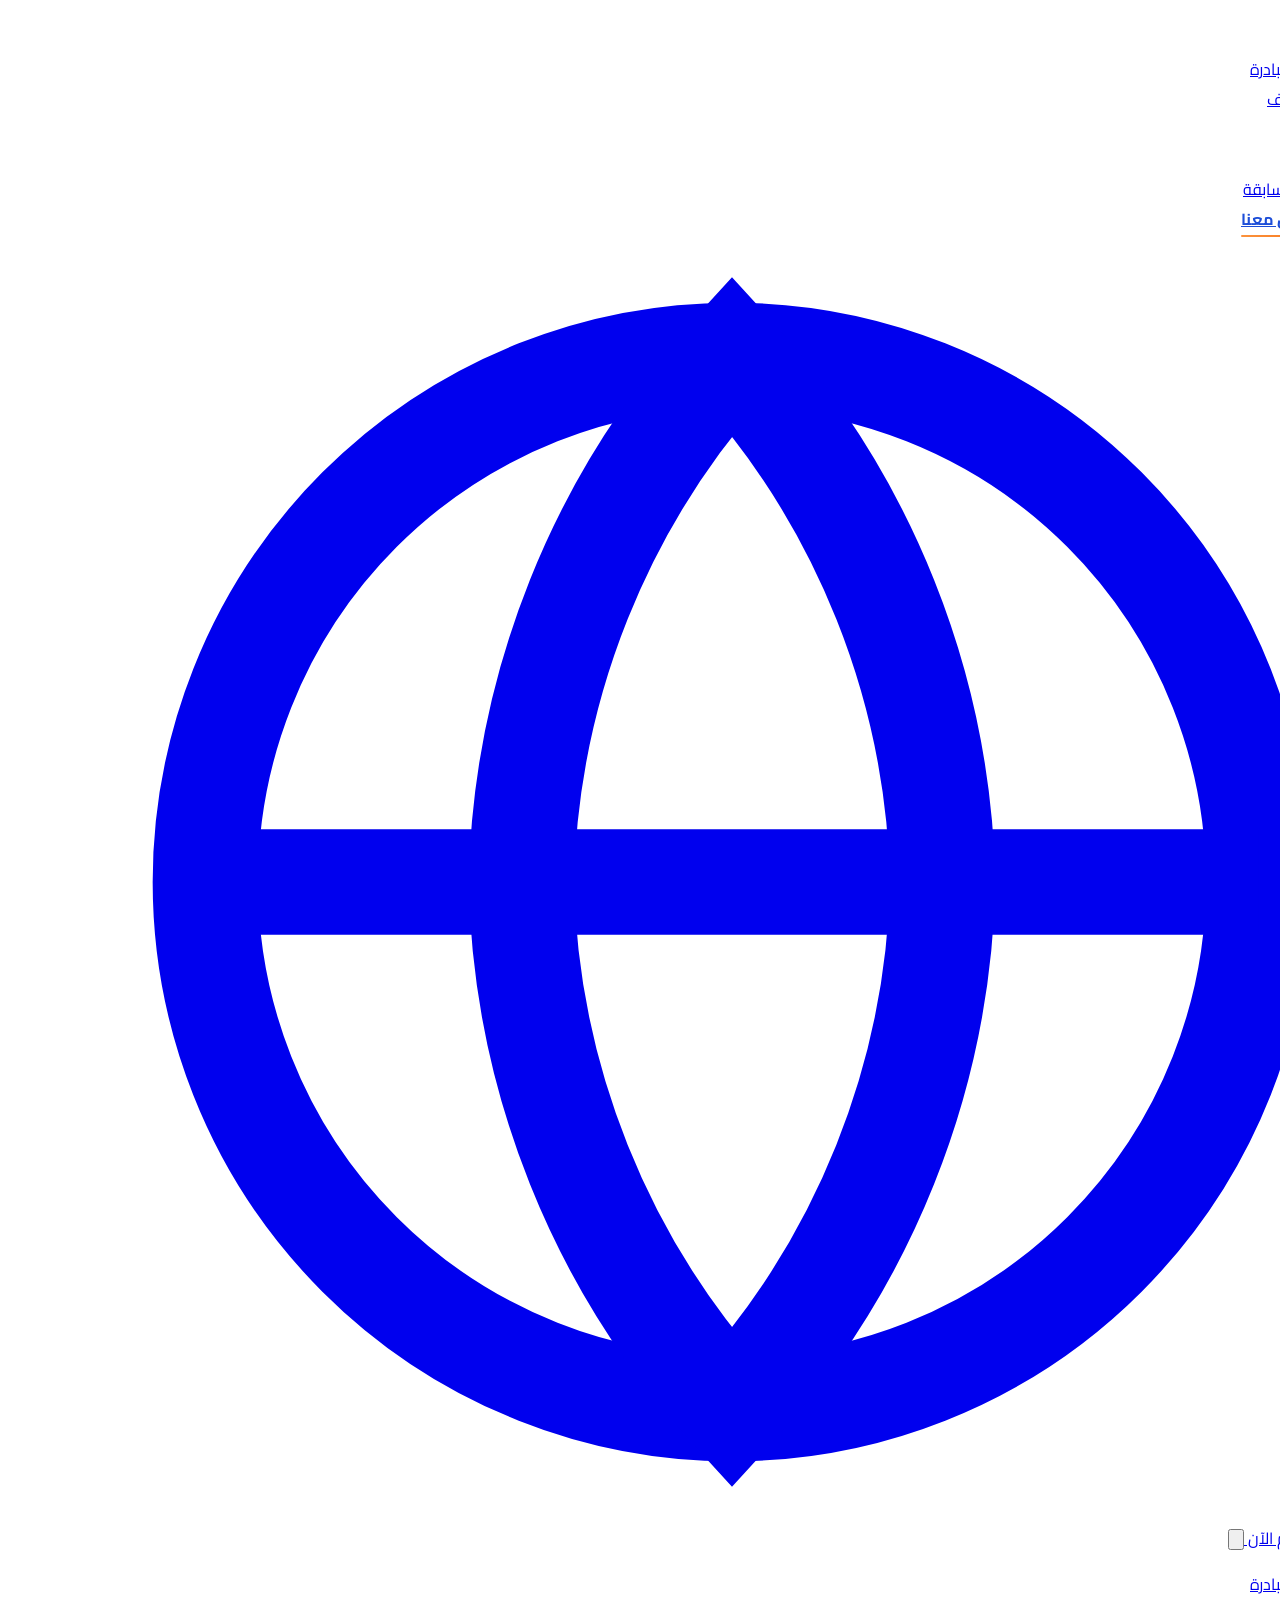
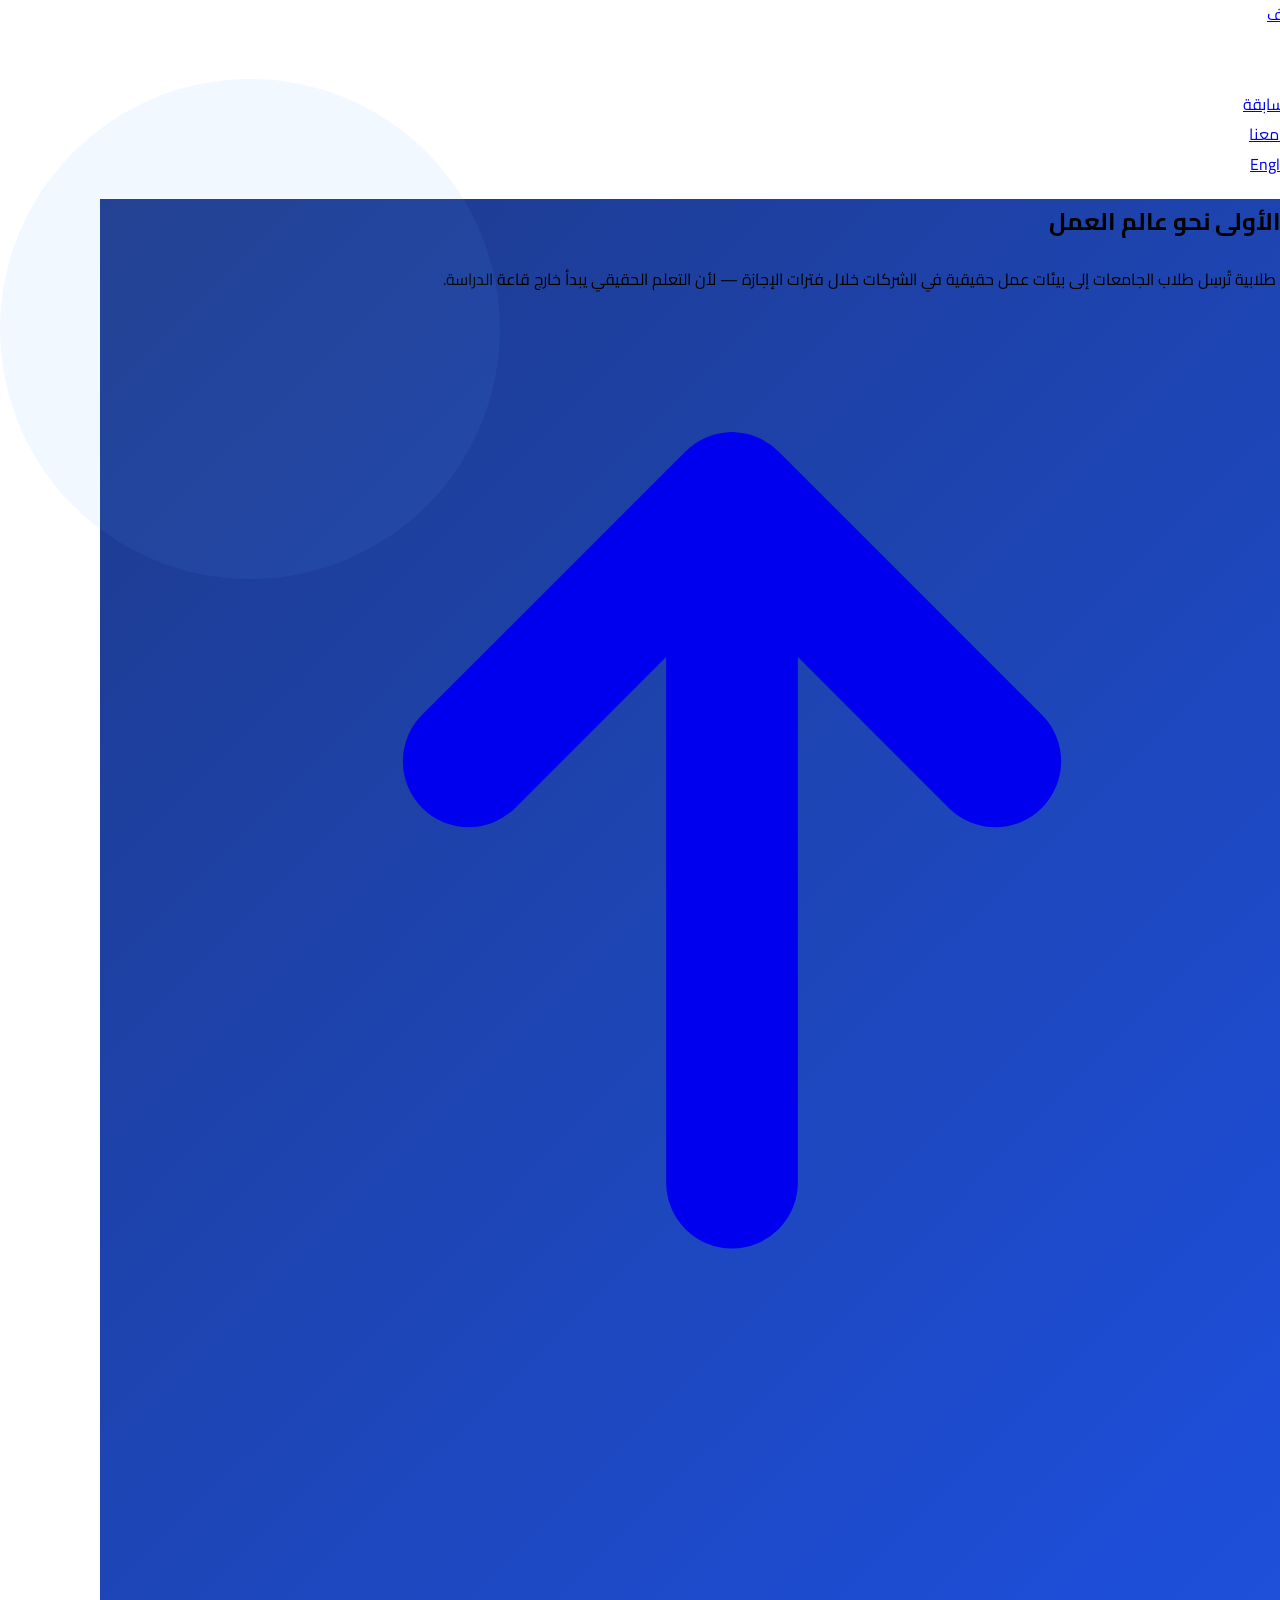
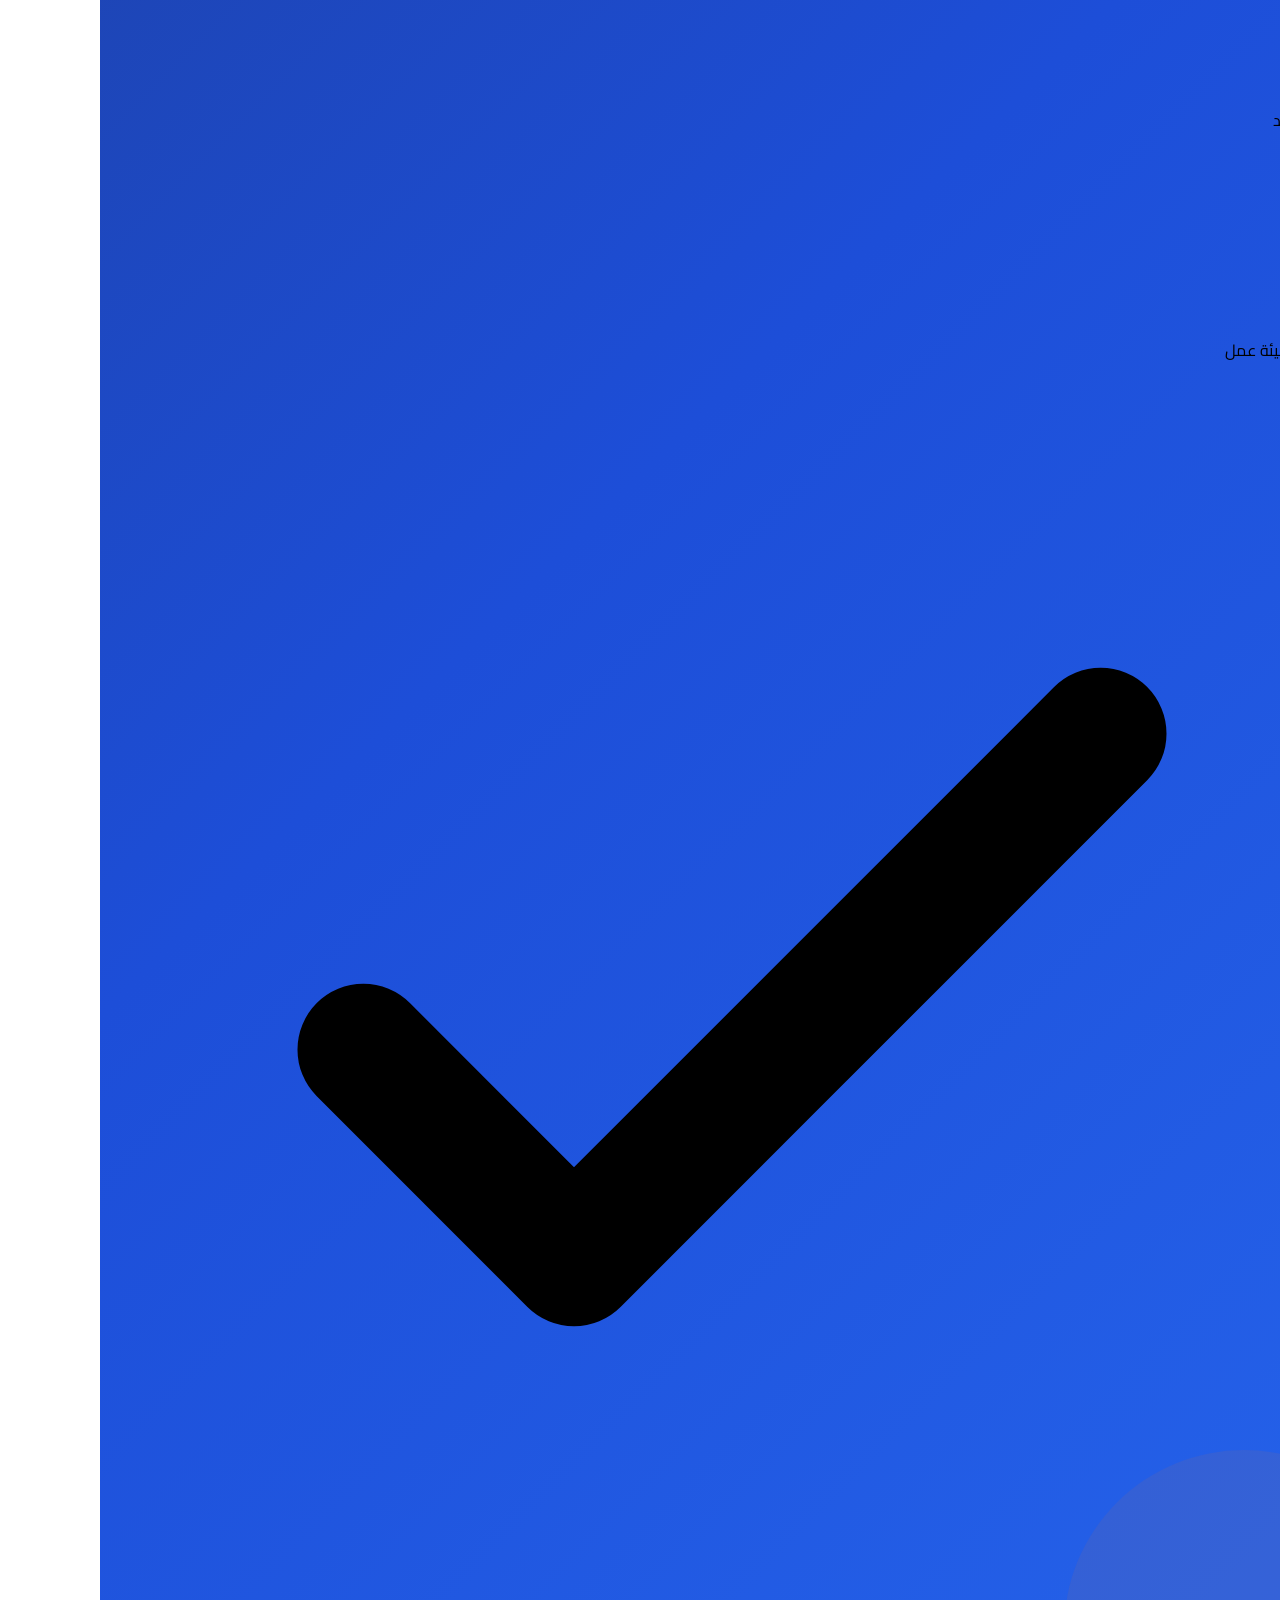
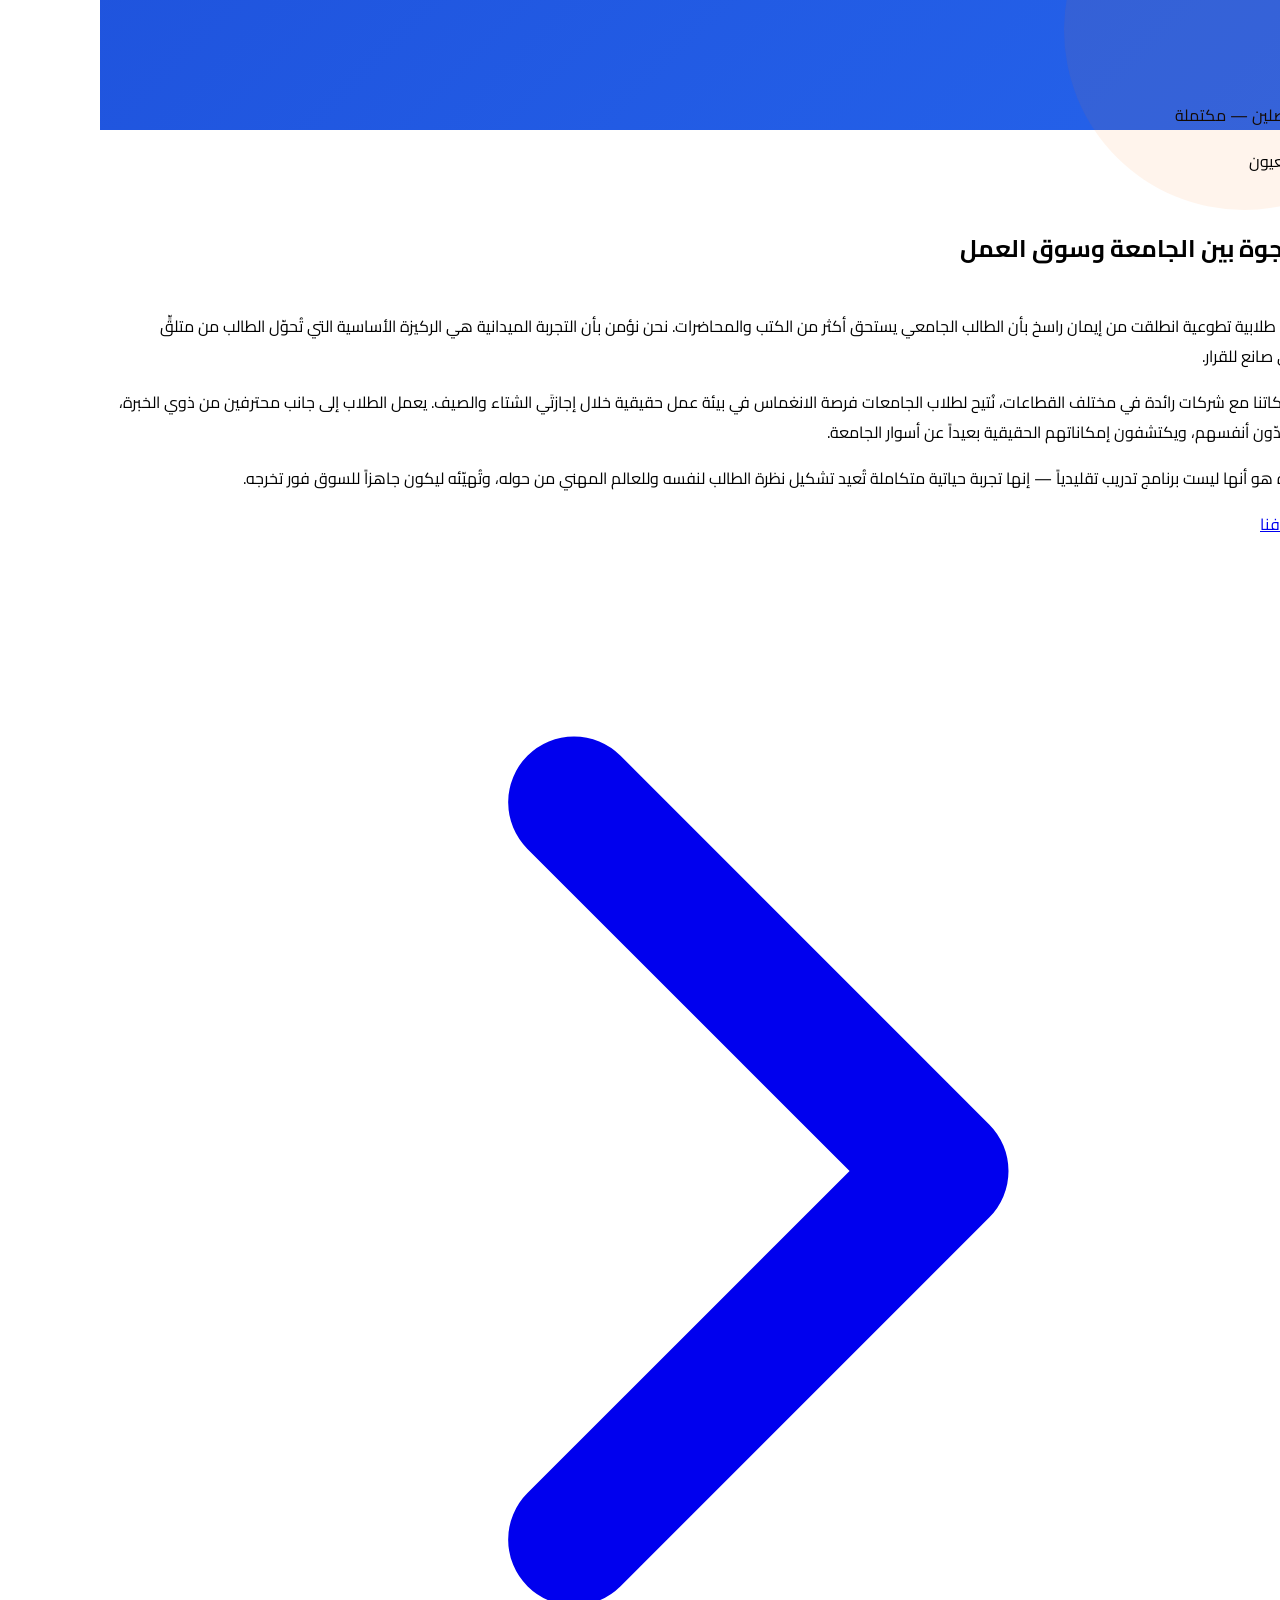
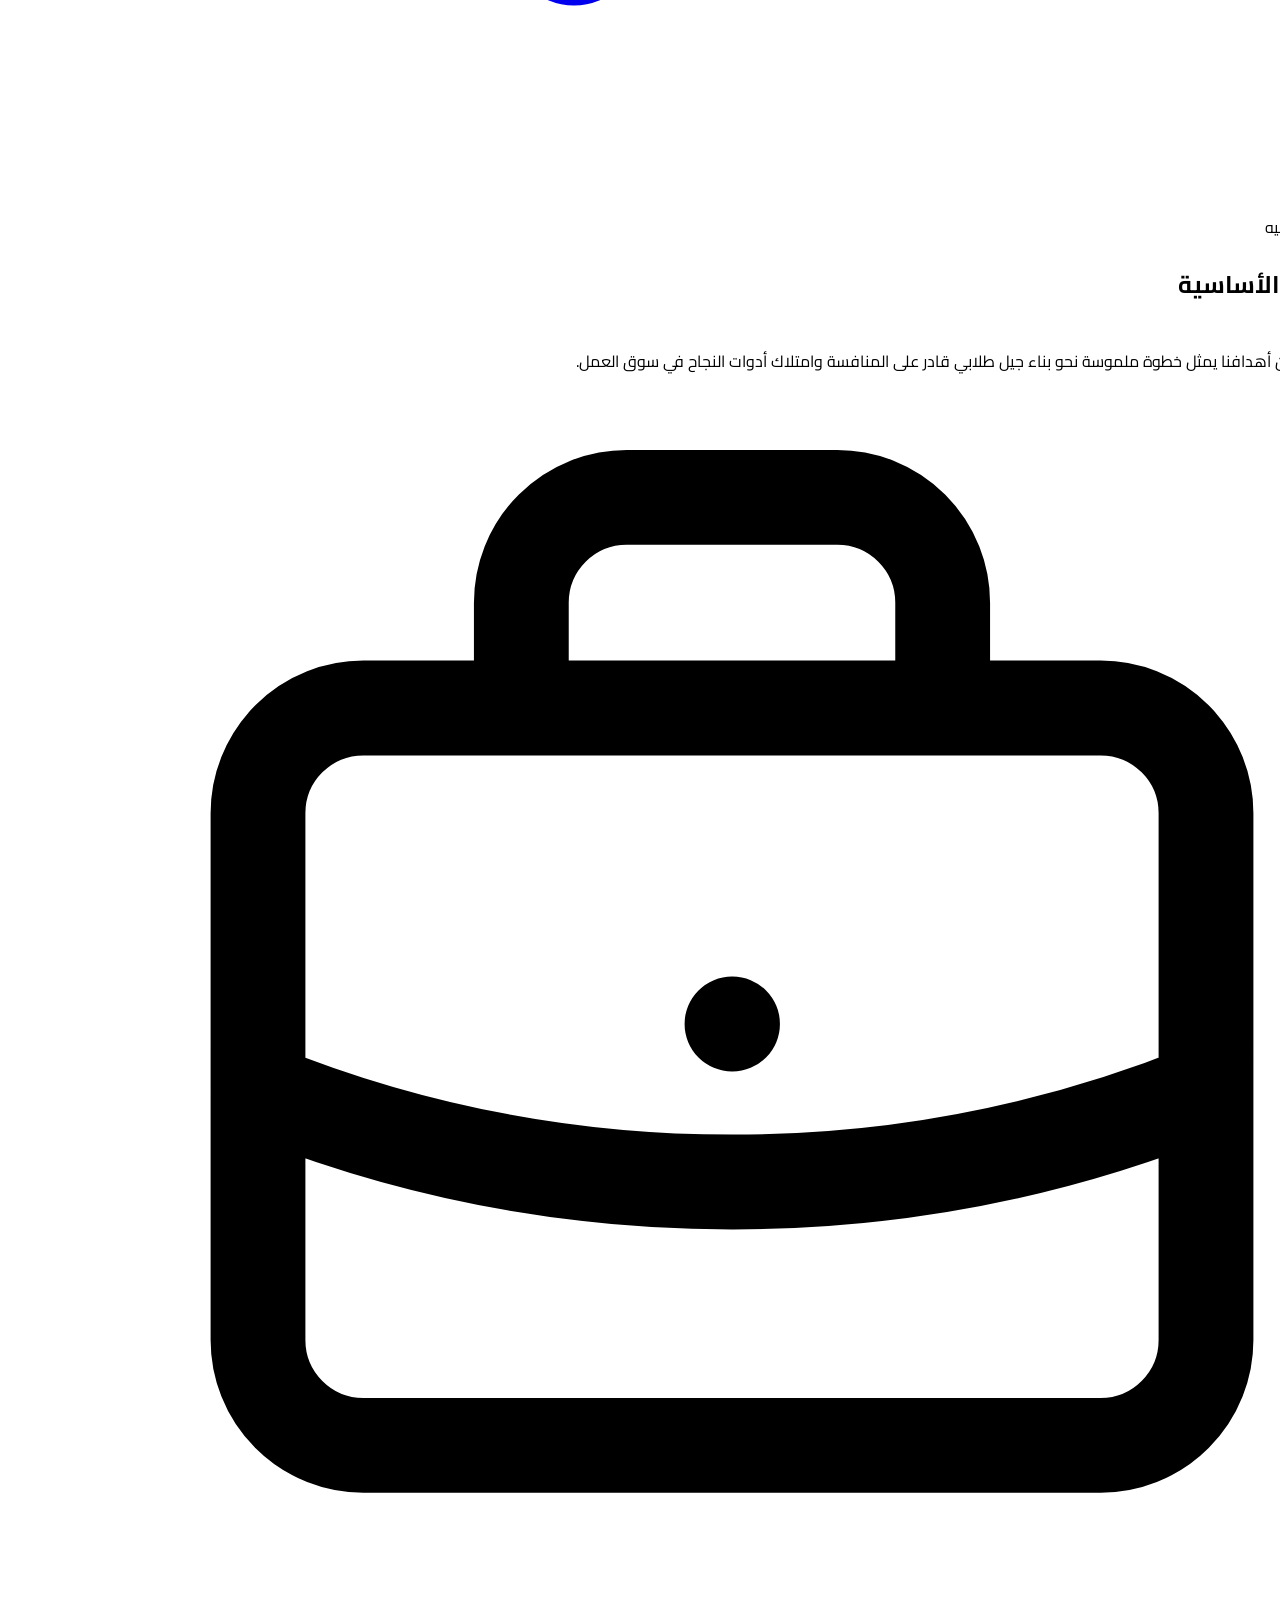
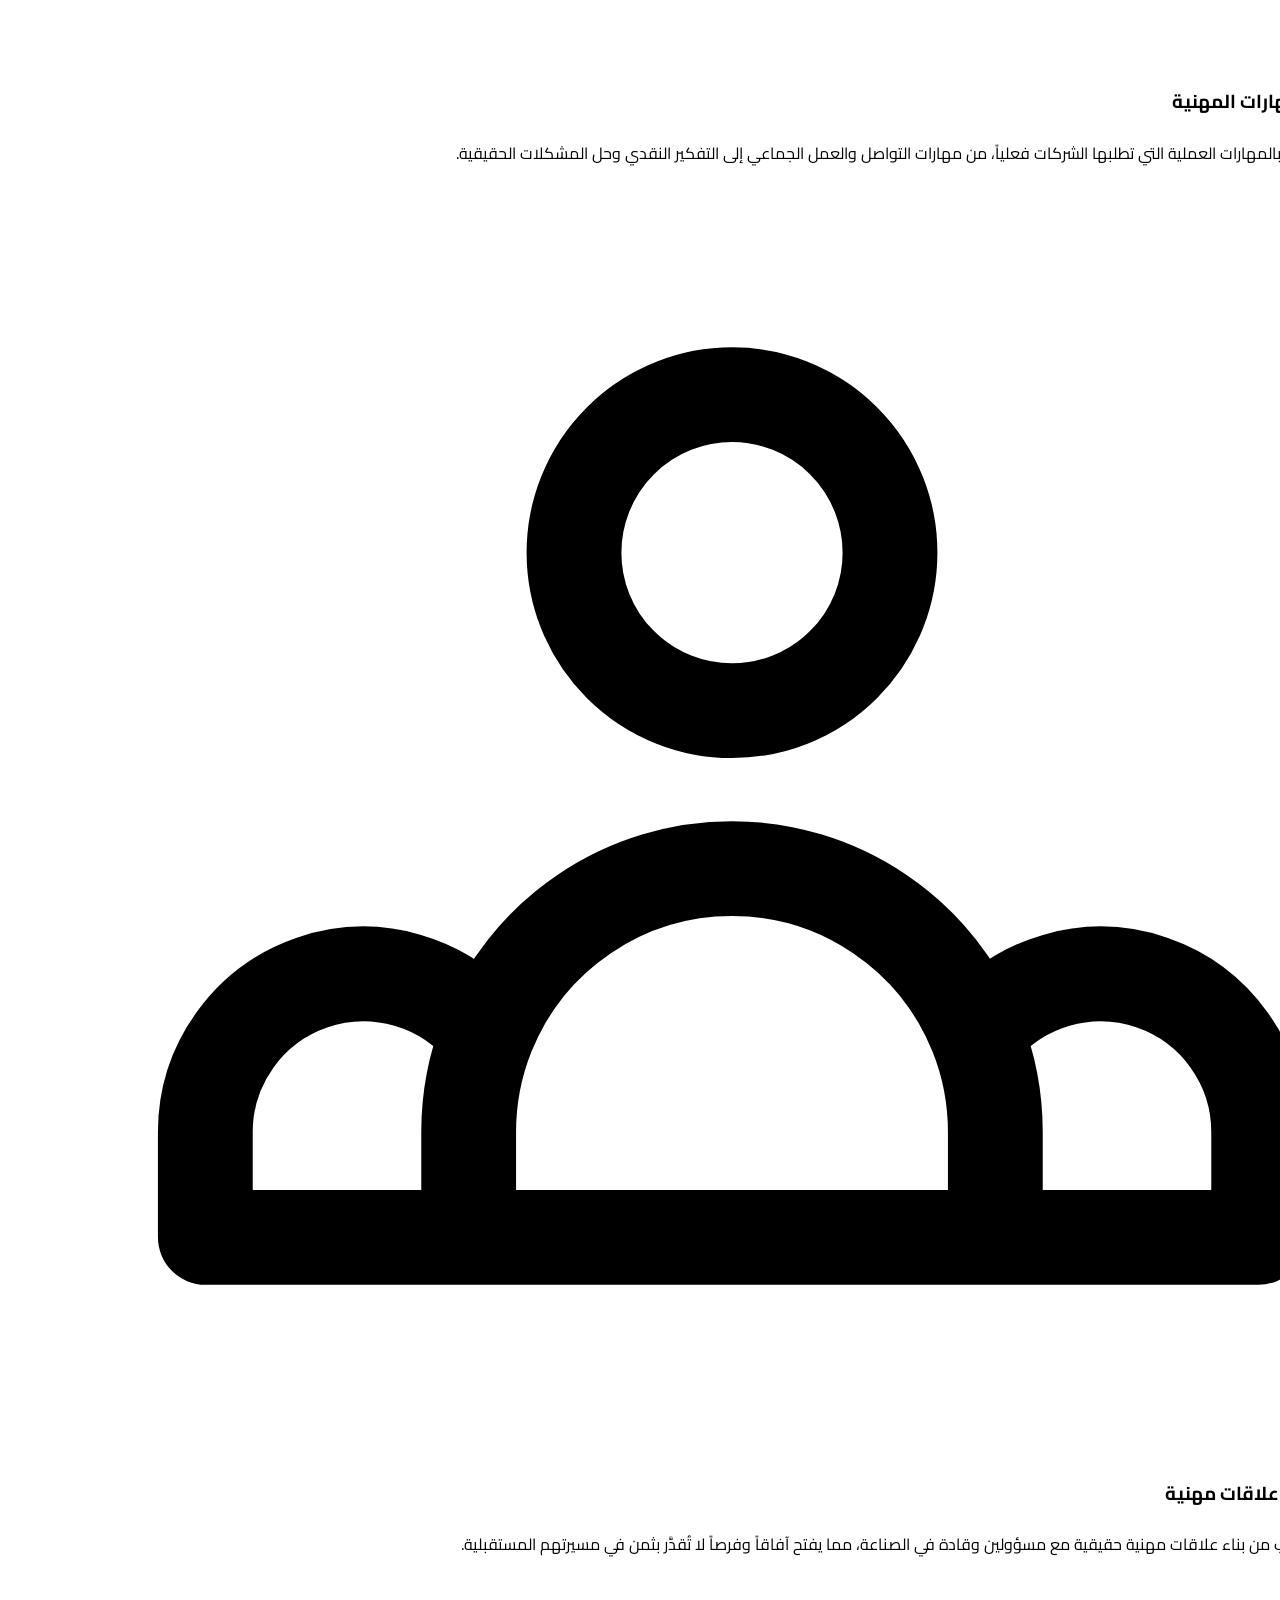
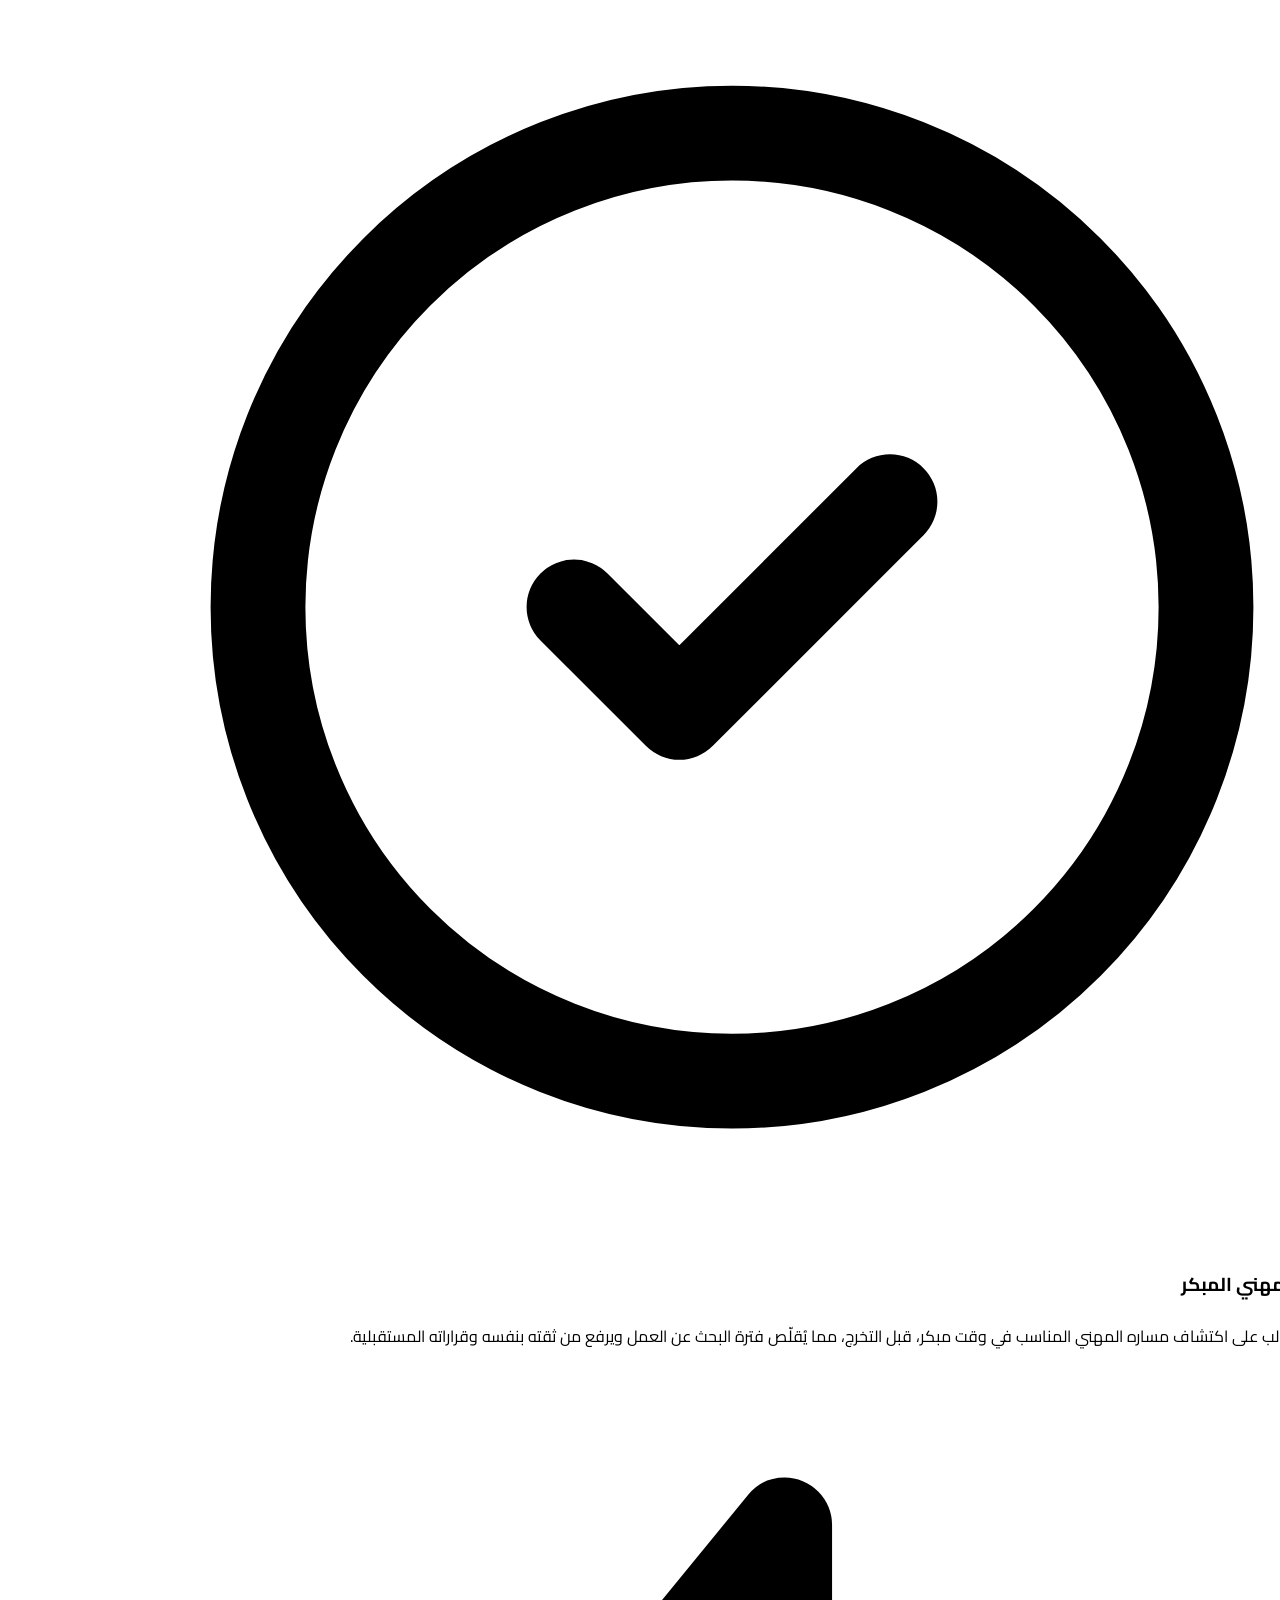
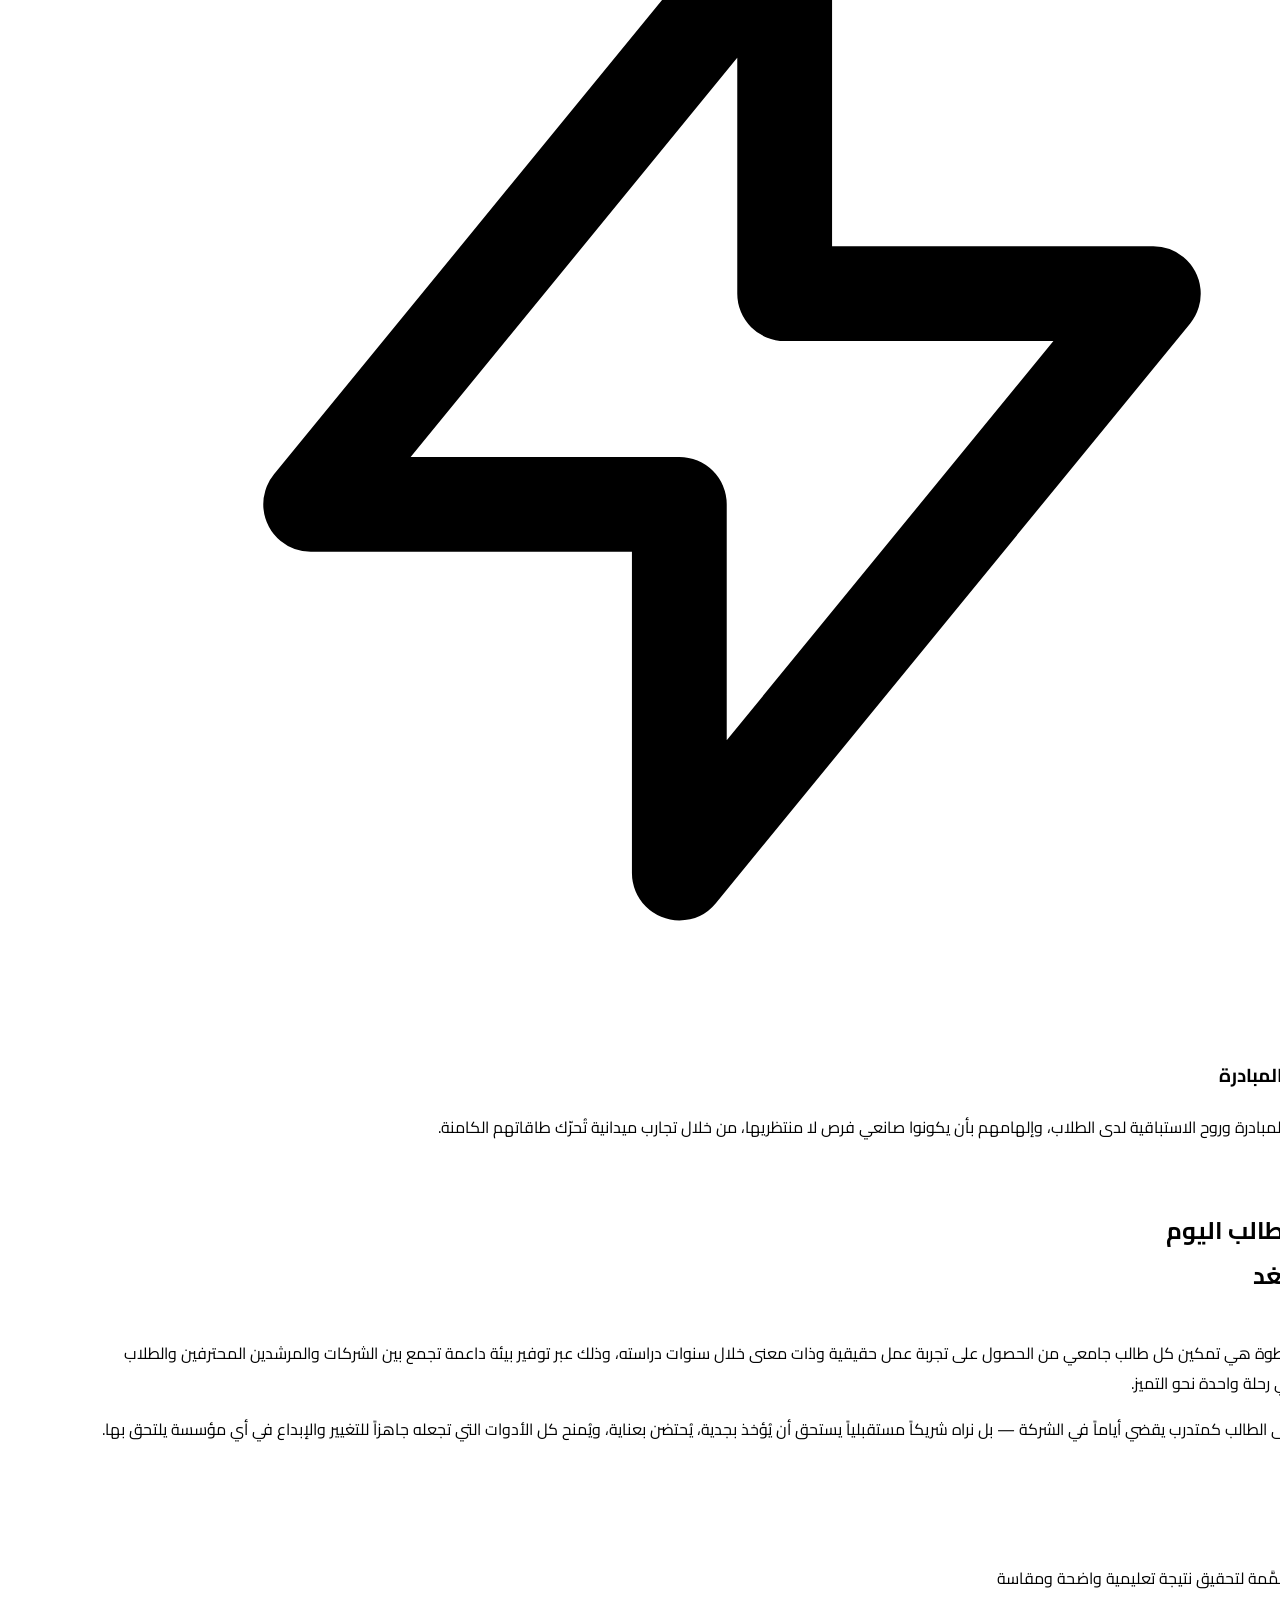
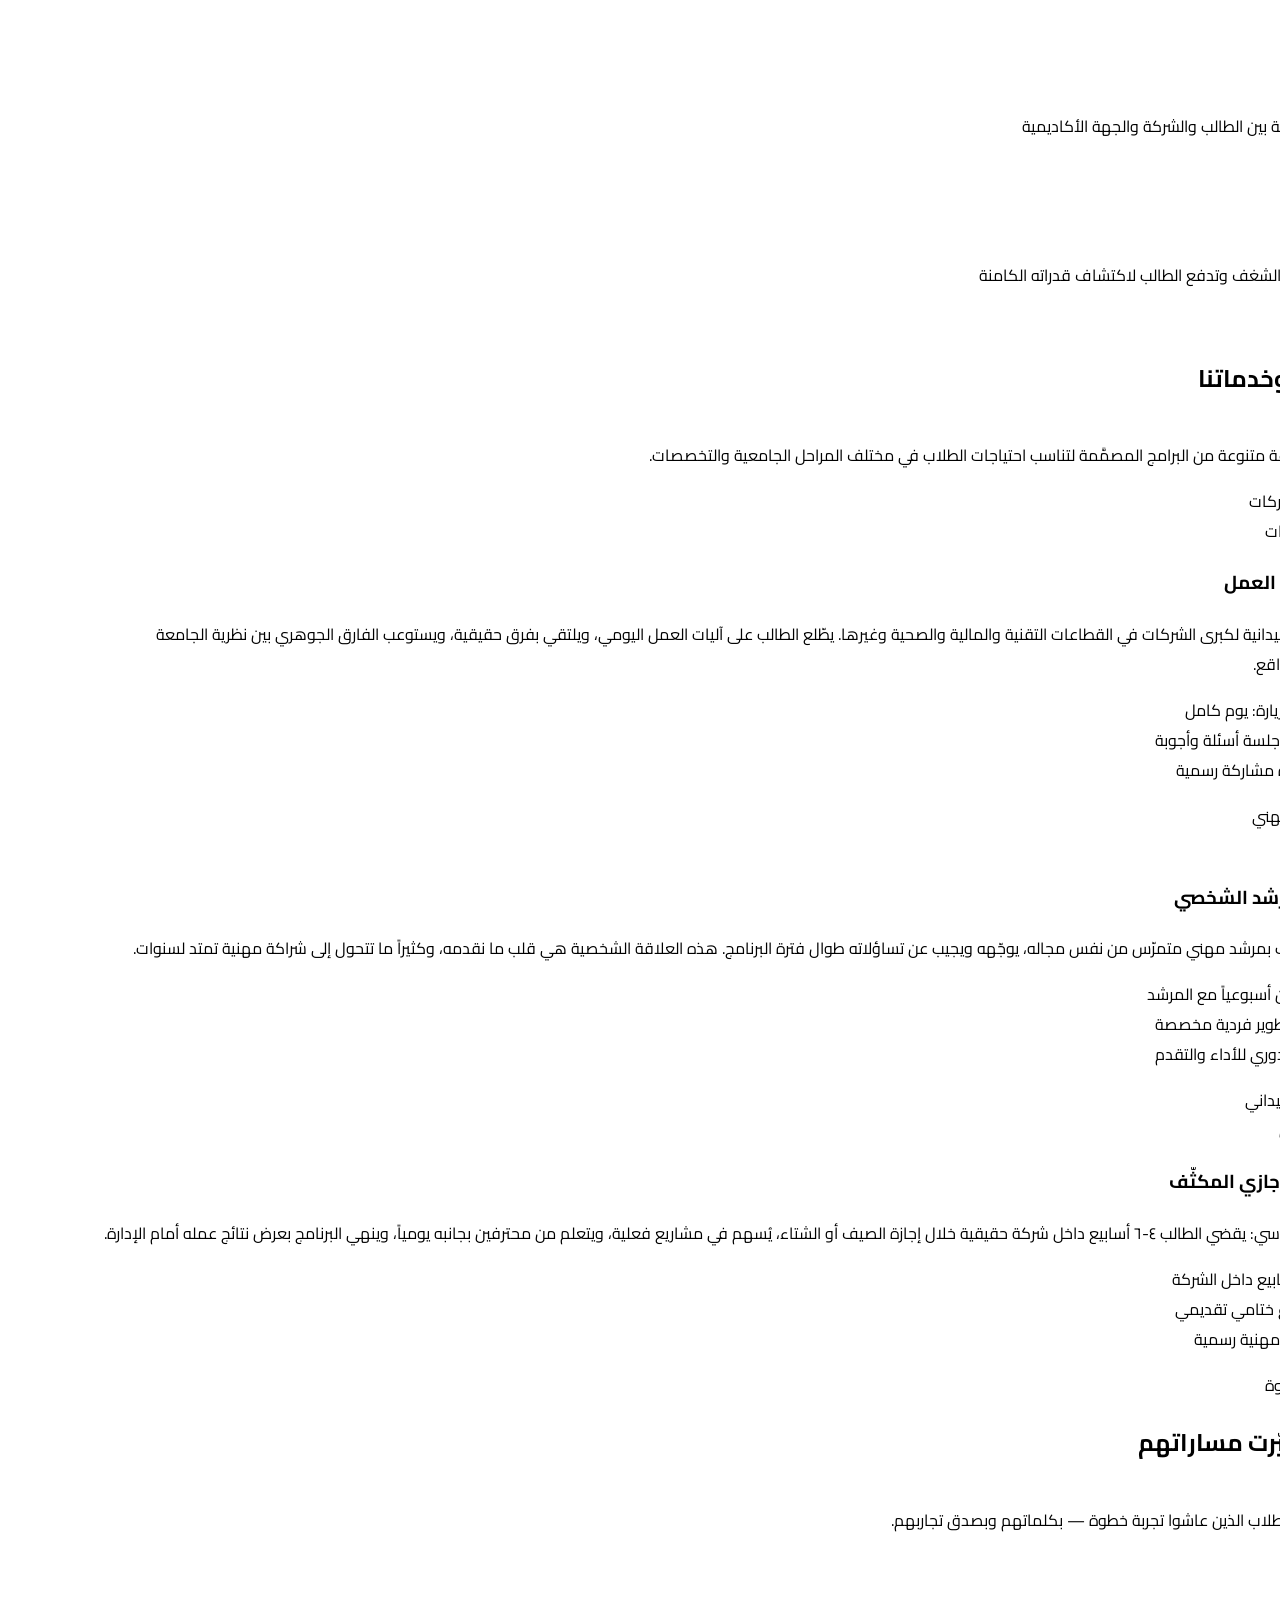
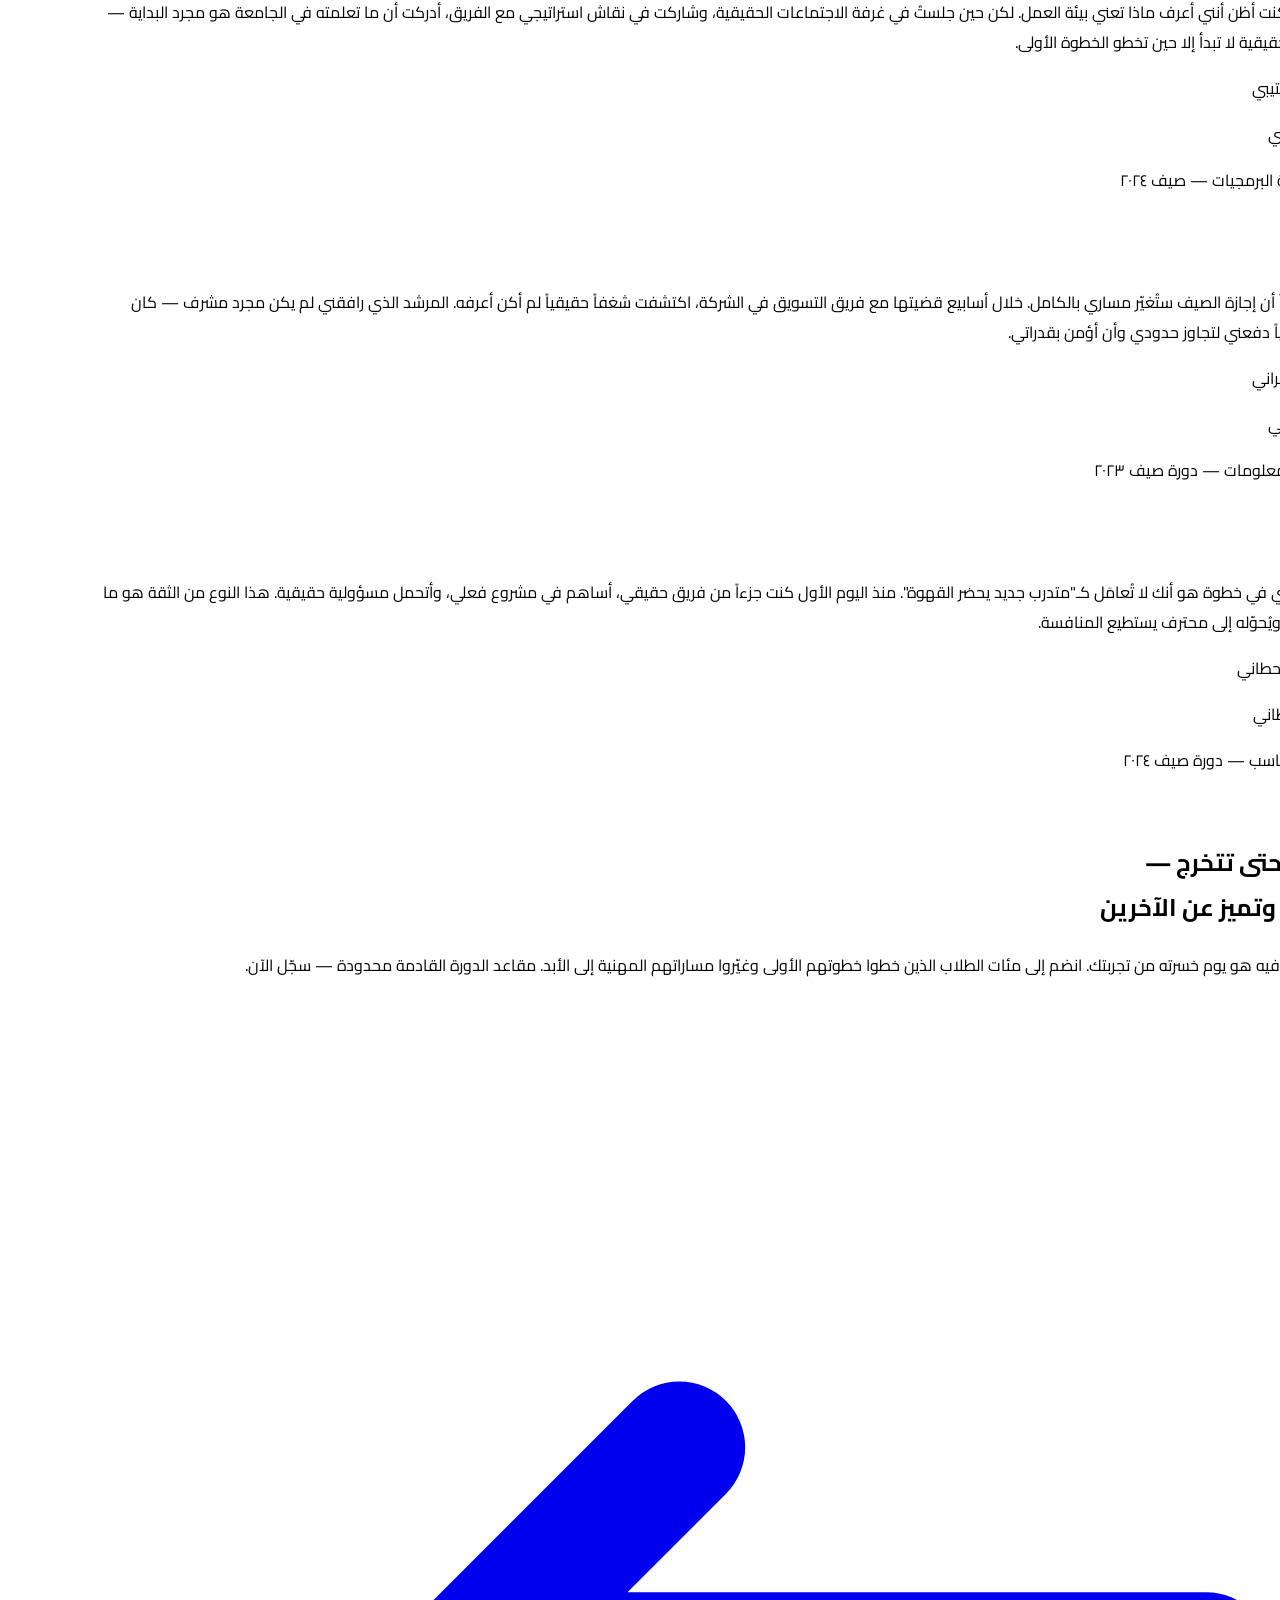
==== index.html @ 3ef03546 "Add files via upload" ====
<!DOCTYPE html>
<html lang="ar" dir="rtl">
<head>
  <meta charset="UTF-8" />
  <meta name="viewport" content="width=device-width, initial-scale=1.0" />
  <title>خطوة – ابدأ مسيرتك المهنية</title>

  <!-- Google Fonts: Cairo -->
  <link rel="preconnect" href="https://fonts.googleapis.com" />
  <link rel="preconnect" href="https://fonts.gstatic.com" crossorigin />
  <link href="https://fonts.googleapis.com/css2?family=Cairo:wght@300;400;500;600;700;800;900&display=swap" rel="stylesheet" />

  <!-- Tailwind CSS CDN -->
  <script src="https://cdn.tailwindcss.com"></script>
  <script>
    tailwind.config = {
      theme: {
        extend: {
          fontFamily: {
            cairo: ['Cairo', 'Segoe UI', 'Tahoma', 'Arial', 'sans-serif'],
          },
          colors: {
            primary: {
              50:  '#eff6ff',
              100: '#dbeafe',
              200: '#bfdbfe',
              300: '#93c5fd',
              400: '#60a5fa',
              500: '#3b82f6',
              600: '#2563eb',
              700: '#1d4ed8',
              800: '#1e40af',
              900: '#1e3a8a',
            },
            accent: {
              400: '#fb923c',
              500: '#f97316',
              600: '#ea580c',
            },
          },
        },
      },
    }
  </script>

  <!-- Custom stylesheet -->
  <link rel="stylesheet" href="style.css" />
</head>
<body class="bg-white text-gray-800 antialiased font-cairo">

  <!-- ============================================================
       STICKY NAVIGATION BAR
  ============================================================ -->
  <header class="sticky top-0 z-50 bg-white/95 backdrop-blur-md shadow-sm border-b border-gray-100">
    <div class="max-w-7xl mx-auto px-4 sm:px-6 lg:px-8">
      <nav class="flex items-center justify-between h-16">

        <!-- Logo -->
        <a href="#" class="flex items-center gap-2 text-primary-800 font-black text-2xl tracking-tight select-none">
          <span class="bg-primary-700 text-white rounded-lg px-2 py-0.5">خ</span>
          <span>طوة</span>
        </a>

        <!-- Desktop Links -->
        <ul class="hidden md:flex items-center gap-7 text-sm font-medium text-gray-600">
          <li><a href="#about"      class="nav-link hover:text-primary-700">عن المبادرة</a></li>
          <li><a href="#goals"      class="nav-link hover:text-primary-700">الأهداف</a></li>
          <li><a href="#mission"    class="nav-link hover:text-primary-700">رسالتنا</a></li>
          <li><a href="#products"   class="nav-link hover:text-primary-700">برامجنا</a></li>
          <li><a href="#experience" class="nav-link hover:text-primary-700">تجارب سابقة</a></li>
          <li><a href="#contact"    class="nav-link hover:text-primary-700">تواصل معنا</a></li>
        </ul>

        <!-- Language Toggle + CTA -->
        <div class="flex items-center gap-3">
          <a href="en.html"
             class="hidden sm:inline-flex items-center gap-1 text-xs font-semibold text-primary-700 border border-primary-200 rounded-full px-3 py-1.5 hover:bg-primary-50 transition-colors">
            <svg xmlns="http://www.w3.org/2000/svg" class="w-3.5 h-3.5" fill="none" viewBox="0 0 24 24" stroke="currentColor" stroke-width="2">
              <circle cx="12" cy="12" r="10"/><path d="M2 12h20M12 2a15.3 15.3 0 0 1 4 10 15.3 15.3 0 0 1-4 10 15.3 15.3 0 0 1-4-10 15.3 15.3 0 0 1 4-10z"/>
            </svg>
            English
          </a>
          <a href="registration.html"
             class="bg-accent-500 hover:bg-accent-600 text-white text-sm font-bold rounded-lg px-4 py-2 transition-colors shadow-sm">
            انضم الآن
          </a>

          <!-- Mobile hamburger -->
          <button id="menuBtn" class="md:hidden p-2 rounded-lg text-gray-500 hover:bg-gray-100">
            <svg class="w-5 h-5" fill="none" stroke="currentColor" stroke-width="2" viewBox="0 0 24 24">
              <path stroke-linecap="round" stroke-linejoin="round" d="M4 6h16M4 12h16M4 18h16"/>
            </svg>
          </button>
        </div>
      </nav>

      <!-- Mobile Menu -->
      <div id="mobileMenu" class="hidden md:hidden pb-4 border-t border-gray-100 mt-1">
        <ul class="flex flex-col gap-1 pt-3 text-sm font-medium text-gray-700">
          <li><a href="#about"      class="block py-2 px-3 rounded-lg hover:bg-gray-50">عن المبادرة</a></li>
          <li><a href="#goals"      class="block py-2 px-3 rounded-lg hover:bg-gray-50">الأهداف</a></li>
          <li><a href="#mission"    class="block py-2 px-3 rounded-lg hover:bg-gray-50">رسالتنا</a></li>
          <li><a href="#products"   class="block py-2 px-3 rounded-lg hover:bg-gray-50">برامجنا</a></li>
          <li><a href="#experience" class="block py-2 px-3 rounded-lg hover:bg-gray-50">تجارب سابقة</a></li>
          <li><a href="#contact"    class="block py-2 px-3 rounded-lg hover:bg-gray-50">تواصل معنا</a></li>
          <li class="pt-2">
            <a href="en.html" class="block py-2 px-3 rounded-lg text-primary-700 font-semibold hover:bg-primary-50">🌐 English</a>
          </li>
        </ul>
      </div>
    </div>
  </header>

  <!-- ============================================================
       HERO SECTION
  ============================================================ -->
  <section class="hero-gradient text-white overflow-hidden">
    <div class="max-w-7xl mx-auto px-4 sm:px-6 lg:px-8 py-20 lg:py-28">
      <div class="grid lg:grid-cols-2 gap-12 items-center">

        <!-- Text -->
        <div class="space-y-6">
          <!--
          <span class="hero-badge inline-block bg-white/15 text-white text-xs font-bold uppercase tracking-widest rounded-full px-4 py-1.5 border border-white/25">
            مبادرة طلابية 🚀
          </span>
          -->
          <h1 class="text-4xl sm:text-5xl lg:text-6xl font-black leading-tight">
            خطوتك الأولى نحو
            <span class="text-accent-400"> عالم العمل</span>
          </h1>
          <p class="text-lg sm:text-xl text-blue-100 leading-relaxed max-w-lg">
            خطوة مبادرة طلابية تُرسِل طلاب الجامعات إلى بيئات عمل حقيقية في الشركات خلال فترات الإجازة — لأن التعلم الحقيقي يبدأ خارج قاعة الدراسة.
          </p>
          <div class="flex flex-wrap gap-4 pt-2">
            <a href="registration.html"
               class="btn-cta inline-flex items-center gap-2 bg-accent-500 hover:bg-accent-600 text-white font-bold text-base rounded-xl px-7 py-3.5 shadow-lg hover:shadow-xl transition-all">
              انضم الآن
              <svg xmlns="http://www.w3.org/2000/svg" class="w-5 h-5 rotate-180" fill="none" viewBox="0 0 24 24" stroke="currentColor" stroke-width="2.5">
                <path stroke-linecap="round" stroke-linejoin="round" d="M17 8l-5-5-5 5M12 3v13"/>
              </svg>
            </a>
            <a href="#about"
               class="inline-flex items-center gap-2 bg-white/10 hover:bg-white/20 text-white font-semibold text-base rounded-xl px-7 py-3.5 border border-white/30 transition-all">
              اعرف أكثر
            </a>
          </div>

          <!-- Stats -->
          <div class="flex flex-wrap gap-8 pt-4 border-t border-white/20">
            <div class="stat-item">
              <p class="text-3xl font-black text-accent-400" data-count="200" data-prefix="+">+٢٠٠</p>
              <p class="text-sm text-blue-200">طالب مستفيد</p>
            </div>
            <div class="stat-item">
              <p class="text-3xl font-black text-accent-400" data-count="30" data-prefix="+">+٣٠</p>
              <p class="text-sm text-blue-200">شركة شريكة</p>
            </div>
            <div class="stat-item">
              <p class="text-3xl font-black text-accent-400" data-count="5">٥</p>
              <p class="text-sm text-blue-200">دورات منجزة</p>
            </div>
          </div>
        </div>

        <!-- Image -->
        <div class="relative">
          <div class="absolute -inset-4 bg-white/10 rounded-3xl blur-2xl"></div>
          <div class="img-zoom rounded-2xl shadow-2xl w-full h-80 lg:h-[460px]">
            <img src="https://media.licdn.com/dms/image/v2/D4D22AQEswR6IShLMSQ/feedshare-shrink_2048_1536/B4DZurxLOFJ4Aw-/0/1768113355597?e=2147483647&v=beta&t=faTy9rvmljNCQkl9MMumNCx6Y4nfmeiTsk_G2kqpKNs"
                 alt="طلاب في بيئة عمل"
                 class="w-full h-full object-cover"
                 loading="eager" />
          </div>
          <div class="absolute -bottom-4 -right-4 bg-white rounded-2xl shadow-xl p-4 flex items-center gap-3">
            <div class="bg-green-100 rounded-full p-2">
              <svg class="w-5 h-5 text-green-600" fill="none" viewBox="0 0 24 24" stroke="currentColor" stroke-width="2.5">
                <path stroke-linecap="round" stroke-linejoin="round" d="M5 13l4 4L19 7"/>
              </svg>
            </div>
            <div>
              <p class="text-xs text-gray-500">أحدث دورة</p>
              <p class="text-sm font-bold text-gray-800">إجازة بين الفصلين — مكتملة</p>
            </div>
          </div>
        </div>
      </div>
    </div>
  </section>

  <!-- ============================================================
       ABOUT SECTION
  ============================================================ -->
  <section id="about" class="py-20 lg:py-28 bg-white">
    <div class="max-w-7xl mx-auto px-4 sm:px-6 lg:px-8">
      <div class="grid lg:grid-cols-2 gap-14 items-center">

        <!-- Image -->
        <div class="order-2 lg:order-1 relative">
          <div class="absolute top-6 right-6 w-full h-full bg-primary-100 rounded-2xl -z-10 translate-x-3 translate-y-3"></div>
          <div class="img-zoom shadow-lg w-full h-72 lg:h-96">
            <img src="https://source.unsplash.com/700x500/?university,students,campus"
                 alt="طلاب جامعيون"
                 class="w-full h-full object-cover" />
          </div>
        </div>

        <!-- Text -->
        <div class="order-1 lg:order-2 space-y-5">
          <span class="text-accent-500 font-bold text-sm uppercase tracking-widest">تعرّف علينا</span>
          <h2 class="text-3xl sm:text-4xl font-black text-gray-900 leading-snug">
            نسد الفجوة بين الجامعة وسوق العمل
          </h2>
          <div class="section-divider mb-1"></div>
          <p class="text-gray-600 leading-relaxed text-base">
            خطوة مبادرة طلابية تطوعية انطلقت من إيمان راسخ بأن الطالب الجامعي يستحق أكثر من الكتب والمحاضرات. نحن نؤمن بأن التجربة الميدانية هي الركيزة الأساسية التي تُحوّل الطالب من متلقٍّ للمعلومة إلى صانع للقرار.
          </p>
          <p class="text-gray-600 leading-relaxed text-base">
            من خلال شراكاتنا مع شركات رائدة في مختلف القطاعات، نُتيح لطلاب الجامعات فرصة الانغماس في بيئة عمل حقيقية خلال إجازتَي الشتاء والصيف. يعمل الطلاب إلى جانب محترفين من ذوي الخبرة، يتعلمون، يتحدّون أنفسهم، ويكتشفون إمكاناتهم الحقيقية بعيداً عن أسوار الجامعة.
          </p>
          <p class="text-gray-600 leading-relaxed text-base">
            ما يميّز خطوة هو أنها ليست برنامج تدريب تقليدياً — إنها تجربة حياتية متكاملة تُعيد تشكيل نظرة الطالب لنفسه وللعالم المهني من حوله، وتُهيّئه ليكون جاهزاً للسوق فور تخرجه.
          </p>
          <a href="#goals" class="inline-flex items-center gap-2 text-primary-700 font-bold hover:text-primary-800 transition-colors">
            اكتشف أهدافنا
            <svg class="w-4 h-4 rotate-180" fill="none" viewBox="0 0 24 24" stroke="currentColor" stroke-width="2.5">
              <path stroke-linecap="round" stroke-linejoin="round" d="M9 5l7 7-7 7"/>
            </svg>
          </a>
        </div>
      </div>
    </div>
  </section>

  <!-- ============================================================
       GOALS SECTION
  ============================================================ -->
  <section id="goals" class="py-20 lg:py-28 bg-gray-50">
    <div class="max-w-7xl mx-auto px-4 sm:px-6 lg:px-8">

      <!-- Header -->
      <div class="section-header text-center max-w-2xl mx-auto mb-14">
        <span class="text-accent-500 font-bold text-sm uppercase tracking-widest">ماذا نسعى إليه</span>
        <h2 class="mt-3 text-3xl sm:text-4xl font-black text-gray-900">أهدافنا الأساسية</h2>
        <div class="section-divider mx-auto mt-4"></div>
        <p class="mt-5 text-gray-500 text-base leading-relaxed">
          كل هدف من أهدافنا يمثل خطوة ملموسة نحو بناء جيل طلابي قادر على المنافسة وامتلاك أدوات النجاح في سوق العمل.
        </p>
      </div>

      <!-- Goals Grid -->
      <div class="grid sm:grid-cols-2 lg:grid-cols-4 gap-6" data-stagger>

        <!-- Goal 1 -->
        <div class="reveal-card card-hover bg-white rounded-2xl p-7 shadow-sm border border-gray-100 text-center space-y-4">
          <div class="w-14 h-14 bg-primary-100 rounded-2xl flex items-center justify-center mx-auto">
            <svg class="w-7 h-7 text-primary-700" fill="none" viewBox="0 0 24 24" stroke="currentColor" stroke-width="1.8">
              <path stroke-linecap="round" stroke-linejoin="round" d="M21 13.255A23.931 23.931 0 0112 15c-3.183 0-6.22-.62-9-1.745M16 6V4a2 2 0 00-2-2h-4a2 2 0 00-2 2v2m4 6h.01M5 20h14a2 2 0 002-2V8a2 2 0 00-2-2H5a2 2 0 00-2 2v10a2 2 0 002 2z"/>
            </svg>
          </div>
          <h3 class="text-lg font-black text-gray-900">تطوير المهارات المهنية</h3>
          <p class="text-gray-500 text-sm leading-relaxed">
            تزويد الطلاب بالمهارات العملية التي تطلبها الشركات فعلياً، من مهارات التواصل والعمل الجماعي إلى التفكير النقدي وحل المشكلات الحقيقية.
          </p>
        </div>

        <!-- Goal 2 -->
        <div class="reveal-card card-hover bg-white rounded-2xl p-7 shadow-sm border border-gray-100 text-center space-y-4">
          <div class="w-14 h-14 bg-accent-400/15 rounded-2xl flex items-center justify-center mx-auto">
            <svg class="w-7 h-7 text-accent-500" fill="none" viewBox="0 0 24 24" stroke="currentColor" stroke-width="1.8">
              <path stroke-linecap="round" stroke-linejoin="round" d="M17 20h5v-2a3 3 0 00-5.356-1.857M17 20H7m10 0v-2c0-.656-.126-1.283-.356-1.857M7 20H2v-2a3 3 0 015.356-1.857M7 20v-2c0-.656.126-1.283.356-1.857m0 0a5.002 5.002 0 019.288 0M15 7a3 3 0 11-6 0 3 3 0 016 0z"/>
            </svg>
          </div>
          <h3 class="text-lg font-black text-gray-900">بناء شبكة علاقات مهنية</h3>
          <p class="text-gray-500 text-sm leading-relaxed">
            تمكين الطلاب من بناء علاقات مهنية حقيقية مع مسؤولين وقادة في الصناعة، مما يفتح آفاقاً وفرصاً لا تُقدَّر بثمن في مسيرتهم المستقبلية.
          </p>
        </div>

        <!-- Goal 3 -->
        <div class="reveal-card card-hover bg-white rounded-2xl p-7 shadow-sm border border-gray-100 text-center space-y-4">
          <div class="w-14 h-14 bg-green-100 rounded-2xl flex items-center justify-center mx-auto">
            <svg class="w-7 h-7 text-green-600" fill="none" viewBox="0 0 24 24" stroke="currentColor" stroke-width="1.8">
              <path stroke-linecap="round" stroke-linejoin="round" d="M9 12l2 2 4-4m6 2a9 9 0 11-18 0 9 9 0 0118 0z"/>
            </svg>
          </div>
          <h3 class="text-lg font-black text-gray-900">التوجيه المهني المبكر</h3>
          <p class="text-gray-500 text-sm leading-relaxed">
            مساعدة الطالب على اكتشاف مساره المهني المناسب في وقت مبكر، قبل التخرج، مما يُقلّص فترة البحث عن العمل ويرفع من ثقته بنفسه وقراراته المستقبلية.
          </p>
        </div>

        <!-- Goal 4 -->
        <div class="reveal-card card-hover bg-white rounded-2xl p-7 shadow-sm border border-gray-100 text-center space-y-4">
          <div class="w-14 h-14 bg-purple-100 rounded-2xl flex items-center justify-center mx-auto">
            <svg class="w-7 h-7 text-purple-600" fill="none" viewBox="0 0 24 24" stroke="currentColor" stroke-width="1.8">
              <path stroke-linecap="round" stroke-linejoin="round" d="M13 10V3L4 14h7v7l9-11h-7z"/>
            </svg>
          </div>
          <h3 class="text-lg font-black text-gray-900">تحفيز روح المبادرة</h3>
          <p class="text-gray-500 text-sm leading-relaxed">
            غرس ثقافة المبادرة وروح الاستباقية لدى الطلاب، وإلهامهم بأن يكونوا صانعي فرص لا منتظريها، من خلال تجارب ميدانية تُحرّك طاقاتهم الكامنة.
          </p>
        </div>
      </div>
    </div>
  </section>

  <!-- ============================================================
       MISSION SECTION
  ============================================================ -->
  <section id="mission" class="py-20 lg:py-28 bg-primary-900 text-white relative overflow-hidden">

    <!-- Background decoration -->
    <div class="absolute inset-0 opacity-5">
      <div class="absolute top-0 right-0 w-96 h-96 bg-white rounded-full -translate-y-1/2 translate-x-1/2"></div>
      <div class="absolute bottom-0 left-0 w-72 h-72 bg-white rounded-full translate-y-1/2 -translate-x-1/2"></div>
    </div>

    <div class="relative max-w-5xl mx-auto px-4 sm:px-6 lg:px-8 text-center space-y-8">
      <span class="inline-block bg-accent-500/20 text-accent-400 text-xs font-bold uppercase tracking-widest rounded-full px-4 py-1.5 border border-accent-500/30">
        رسالتنا
      </span>
      <h2 class="text-3xl sm:text-4xl lg:text-5xl font-black leading-tight">
        نُمكِّن الطالب اليوم
        <br/>
        <span class="text-accent-400">ليقود الغد</span>
      </h2>
      <div class="section-divider mx-auto"></div>
      <p class="text-lg sm:text-xl text-blue-200 leading-relaxed max-w-3xl mx-auto">
        رسالتنا في خطوة هي تمكين كل طالب جامعي من الحصول على تجربة عمل حقيقية وذات معنى خلال سنوات دراسته، وذلك عبر توفير بيئة داعمة تجمع بين الشركات والمرشدين المحترفين والطلاب الطموحين في رحلة واحدة نحو التميز.
      </p>
      <p class="text-base text-blue-300 leading-relaxed max-w-2xl mx-auto">
        نحن لا ننظر إلى الطالب كمتدرب يقضي أياماً في الشركة — بل نراه شريكاً مستقبلياً يستحق أن يُؤخذ بجدية، يُحتضن بعناية، ويُمنح كل الأدوات التي تجعله جاهزاً للتغيير والإبداع في أي مؤسسة يلتحق بها.
      </p>

      <!-- Mission pillars -->
      <div class="grid sm:grid-cols-3 gap-6 pt-6" data-stagger>
        <div class="pillar-card reveal-card bg-white/8 rounded-2xl p-6 border border-white/10 text-center space-y-2">
          <div class="text-3xl mb-2">🎯</div>
          <h4 class="font-bold text-white text-base">هادف</h4>
          <p class="text-blue-300 text-sm">كل تجربة مُصمَّمة لتحقيق نتيجة تعليمية واضحة ومقاسة</p>
        </div>
        <div class="pillar-card reveal-card bg-white/8 rounded-2xl p-6 border border-white/10 text-center space-y-2">
          <div class="text-3xl mb-2">🤝</div>
          <h4 class="font-bold text-white text-base">تشاركي</h4>
          <p class="text-blue-300 text-sm">شراكة حقيقية بين الطالب والشركة والجهة الأكاديمية</p>
        </div>
        <div class="pillar-card reveal-card bg-white/8 rounded-2xl p-6 border border-white/10 text-center space-y-2">
          <div class="text-3xl mb-2">✨</div>
          <h4 class="font-bold text-white text-base">ملهِم</h4>
          <p class="text-blue-300 text-sm">تجارب تُشعل الشغف وتدفع الطالب لاكتشاف قدراته الكامنة</p>
        </div>
      </div>
    </div>
  </section>

  <!-- ============================================================
       PRODUCTS / PROGRAMS SECTION
  ============================================================ -->
  <section id="products" class="py-20 lg:py-28 bg-white">
    <div class="max-w-7xl mx-auto px-4 sm:px-6 lg:px-8">

      <!-- Header -->
      <div class="section-header text-center max-w-2xl mx-auto mb-14">
        <span class="text-accent-500 font-bold text-sm uppercase tracking-widest">ما نقدمه</span>
        <h2 class="mt-3 text-3xl sm:text-4xl font-black text-gray-900">برامجنا وخدماتنا</h2>
        <div class="section-divider mx-auto mt-4"></div>
        <p class="mt-5 text-gray-500 text-base leading-relaxed">
          نقدم مجموعة متنوعة من البرامج المصمَّمة لتناسب احتياجات الطلاب في مختلف المراحل الجامعية والتخصصات.
        </p>
      </div>

      <!-- Programs -->
      <div class="grid md:grid-cols-3 gap-8" data-stagger>

        <!-- Program 1: Company Tours -->
        <div class="reveal-card card-hover bg-gradient-to-br from-primary-50 to-primary-100 rounded-2xl overflow-hidden shadow-sm border border-primary-100">
          <div class="img-zoom h-44">
            <img src="https://source.unsplash.com/600x300/?office,corporate,building"
                 alt="جولات الشركات"
                 class="w-full h-full object-cover" />
          </div>
          <div class="p-7 space-y-3">
            <span class="text-xs font-bold text-primary-600 uppercase tracking-widest bg-primary-100 px-2 py-1 rounded-full">جولات الشركات</span>
            <h3 class="text-xl font-black text-gray-900">زيارات بيئة العمل</h3>
            <p class="text-gray-600 text-sm leading-relaxed">
              نُنظّم زيارات ميدانية لكبرى الشركات في القطاعات التقنية والمالية والصحية وغيرها. يطّلع الطالب على آليات العمل اليومي، ويلتقي بفرق حقيقية، ويستوعب الفارق الجوهري بين نظرية الجامعة وتطبيقات الواقع.
            </p>
            <ul class="space-y-1.5 text-sm text-gray-500">
              <li class="flex items-center gap-2"><span class="w-1.5 h-1.5 bg-primary-500 rounded-full"></span>مدة الزيارة: يوم كامل</li>
              <li class="flex items-center gap-2"><span class="w-1.5 h-1.5 bg-primary-500 rounded-full"></span>يشمل جلسة أسئلة وأجوبة</li>
              <li class="flex items-center gap-2"><span class="w-1.5 h-1.5 bg-primary-500 rounded-full"></span>شهادة مشاركة رسمية</li>
            </ul>
          </div>
        </div>

        <!-- Program 2: Mentorship -->
        <div class="reveal-card card-hover bg-gradient-to-br from-orange-50 to-amber-50 rounded-2xl overflow-hidden shadow-sm border border-orange-100">
          <div class="img-zoom h-44">
            <img src="https://source.unsplash.com/600x300/?mentoring,coaching,professional"
                 alt="الإرشاد المهني"
                 class="w-full h-full object-cover" />
          </div>
          <div class="p-7 space-y-3">
            <span class="text-xs font-bold text-accent-600 uppercase tracking-widest bg-orange-100 px-2 py-1 rounded-full">إرشاد مهني</span>
            <h3 class="text-xl font-black text-gray-900">برنامج المرشد الشخصي</h3>
            <p class="text-gray-600 text-sm leading-relaxed">
              يُربط كل طالب بمرشد مهني متمرّس من نفس مجاله، يوجّهه ويجيب عن تساؤلاته طوال فترة البرنامج. هذه العلاقة الشخصية هي قلب ما نقدمه، وكثيراً ما تتحول إلى شراكة مهنية تمتد لسنوات.
            </p>
            <ul class="space-y-1.5 text-sm text-gray-500">
              <li class="flex items-center gap-2"><span class="w-1.5 h-1.5 bg-accent-500 rounded-full"></span>جلستان أسبوعياً مع المرشد</li>
              <li class="flex items-center gap-2"><span class="w-1.5 h-1.5 bg-accent-500 rounded-full"></span>خطة تطوير فردية مخصصة</li>
              <li class="flex items-center gap-2"><span class="w-1.5 h-1.5 bg-accent-500 rounded-full"></span>تقييم دوري للأداء والتقدم</li>
            </ul>
          </div>
        </div>

        <!-- Program 3: Holiday Training -->
        <div class="reveal-card card-hover bg-gradient-to-br from-green-50 to-teal-50 rounded-2xl overflow-hidden shadow-sm border border-green-100">
          <div class="img-zoom h-44">
            <img src="https://source.unsplash.com/600x300/?training,workshop,teamwork"
                 alt="التدريب الميداني"
                 class="w-full h-full object-cover" />
          </div>
          <div class="p-7 space-y-3">
            <span class="text-xs font-bold text-green-700 uppercase tracking-widest bg-green-100 px-2 py-1 rounded-full">تدريب ميداني</span>
            <h3 class="text-xl font-black text-gray-900">التدريب الإجازي المكثّف</h3>
            <p class="text-gray-600 text-sm leading-relaxed">
              برنامجنا الأساسي: يقضي الطالب ٤-٦ أسابيع داخل شركة حقيقية خلال إجازة الصيف أو الشتاء، يُسهم في مشاريع فعلية، ويتعلم من محترفين بجانبه يومياً، وينهي البرنامج بعرض نتائج عمله أمام الإدارة.
            </p>
            <ul class="space-y-1.5 text-sm text-gray-500">
              <li class="flex items-center gap-2"><span class="w-1.5 h-1.5 bg-green-500 rounded-full"></span>٤-٦ أسابيع داخل الشركة</li>
              <li class="flex items-center gap-2"><span class="w-1.5 h-1.5 bg-green-500 rounded-full"></span>مشروع ختامي تقديمي</li>
              <li class="flex items-center gap-2"><span class="w-1.5 h-1.5 bg-green-500 rounded-full"></span>توصية مهنية رسمية</li>
            </ul>
          </div>
        </div>
      </div>
    </div>
  </section>

  <!-- ============================================================
       EXPERIENCE / TESTIMONIALS SECTION
  ============================================================ -->
  <section id="experience" class="py-20 lg:py-28 bg-gray-50">
    <div class="max-w-7xl mx-auto px-4 sm:px-6 lg:px-8">

      <!-- Header -->
      <div class="section-header text-center max-w-2xl mx-auto mb-14">
        <span class="text-accent-500 font-bold text-sm uppercase tracking-widest">قالوا عن خطوة</span>
        <h2 class="mt-3 text-3xl sm:text-4xl font-black text-gray-900">تجارب غيّرت مساراتهم</h2>
        <div class="section-divider mx-auto mt-4"></div>
        <p class="mt-5 text-gray-500 text-base leading-relaxed">
          استمع من الطلاب الذين عاشوا تجربة خطوة — بكلماتهم وبصدق تجاربهم.
        </p>
      </div>

      <!-- Testimonials Grid -->
      <div class="grid md:grid-cols-3 gap-8" data-stagger>

        <!-- Testimonial 1 -->
        <div class="testimonial-card reveal-card card-hover bg-white rounded-2xl p-7 shadow-sm border border-gray-100 space-y-5">
          <div class="quote-mark text-5xl text-primary-200 font-serif leading-none select-none">“</div>
          <p class="text-gray-700 text-base leading-relaxed -mt-4">
            قبل خطوة، كنت أظن أنني أعرف ماذا تعني بيئة العمل. لكن حين جلستُ في غرفة الاجتماعات الحقيقية، وشاركت في نقاش استراتيجي مع الفريق، أدركت أن ما تعلمته في الجامعة هو مجرد البداية — وأن الرحلة الحقيقية لا تبدأ إلا حين تخطو الخطوة الأولى.
          </p>
          <div class="flex items-center gap-3 pt-2 border-t border-gray-100">
            <img src="https://source.unsplash.com/100x100/?portrait,young,man,student"
                 alt="سلطان العتيبي"
                 class="w-11 h-11 rounded-full object-cover ring-2 ring-primary-100" />
            <div>
              <p class="font-bold text-gray-900 text-sm">سلطان العتيبي</p>
              <p class="text-xs text-gray-400">طالب هندسة البرمجيات — صيف ٢٠٢٤</p>
            </div>
            <div class="mr-auto flex gap-0.5">
              <span class="text-accent-400 text-sm">★★★★★</span>
            </div>
          </div>
        </div>

        <!-- Testimonial 2 -->
        <div class="testimonial-card reveal-card card-hover bg-white rounded-2xl p-7 shadow-sm border border-gray-100 space-y-5">
          <div class="quote-mark text-5xl text-accent-200 font-serif leading-none select-none">“</div>
          <p class="text-gray-700 text-base leading-relaxed -mt-4">
            لم أتخيل يوماً أن إجازة الصيف ستُغيّر مساري بالكامل. خلال أسابيع قضيتها مع فريق التسويق في الشركة، اكتشفت شغفاً حقيقياً لم أكن أعرفه. المرشد الذي رافقني لم يكن مجرد مشرف — كان ملهماً حقيقياً دفعني لتجاوز حدودي وأن أؤمن بقدراتي.
          </p>
          <div class="flex items-center gap-3 pt-2 border-t border-gray-100">
            <img src="https://source.unsplash.com/100x100/?portrait,young,woman,student"
                 alt="سعد الشهراني"
                 class="w-11 h-11 rounded-full object-cover ring-2 ring-accent-100" />
            <div>
              <p class="font-bold text-gray-900 text-sm">سعد الشهراني</p>
              <p class="text-xs text-gray-400">طالب نظم المعلومات — دورة صيف ٢٠٢٣</p>
            </div>
            <div class="mr-auto flex gap-0.5">
              <span class="text-accent-400 text-sm">★★★★★</span>
            </div>
          </div>
        </div>

        <!-- Testimonial 3 -->
        <div class="testimonial-card reveal-card card-hover bg-white rounded-2xl p-7 shadow-sm border border-gray-100 space-y-5">
          <div class="quote-mark text-5xl text-green-200 font-serif leading-none select-none">“</div>
          <p class="text-gray-700 text-base leading-relaxed -mt-4">
            أكثر ما أعجبني في خطوة هو أنك لا تُعامَل كـ"متدرب جديد يحضر القهوة". منذ اليوم الأول كنت جزءاً من فريق حقيقي، أساهم في مشروع فعلي، وأتحمل مسؤولية حقيقية. هذا النوع من الثقة هو ما يبني الإنسان ويُحوّله إلى محترف يستطيع المنافسة.
          </p>
          <div class="flex items-center gap-3 pt-2 border-t border-gray-100">
            <img src="https://source.unsplash.com/100x100/?portrait,man,young,arab"
                 alt="عبدالله القحطاني"
                 class="w-11 h-11 rounded-full object-cover ring-2 ring-green-100" />
            <div>
              <p class="font-bold text-gray-900 text-sm">عبدالله القحطاني</p>
              <p class="text-xs text-gray-400">طالب علوم حاسب — دورة صيف ٢٠٢٤</p>
            </div>
            <div class="mr-auto flex gap-0.5">
              <span class="text-accent-400 text-sm">★★★★★</span>
            </div>
          </div>
        </div>
      </div>
    </div>
  </section>

  <!-- ============================================================
       FOOTER & CONTACT SECTION
  ============================================================ -->
  <footer id="contact" class="bg-gray-900 text-white">

    <!-- CTA Band -->
    <div class="bg-gradient-to-l from-primary-800 to-primary-700 py-16">
      <div class="max-w-4xl mx-auto px-4 sm:px-6 lg:px-8 text-center space-y-6">
        <h2 class="text-3xl sm:text-4xl font-black leading-tight">
          لا تنتظر حتى تتخرج —<br/>
          <span class="text-accent-400">ابدأ الآن وتميز عن الآخرين</span>
        </h2>
        <p class="text-blue-200 text-lg leading-relaxed max-w-2xl mx-auto">
          كل يوم تتأخر فيه هو يوم خسرته من تجربتك. انضم إلى مئات الطلاب الذين خطوا خطوتهم الأولى وغيّروا مساراتهم المهنية إلى الأبد. مقاعد الدورة القادمة محدودة — سجّل الآن.
        </p>
        <a href="registration.html"
           class="btn-cta inline-flex items-center gap-2 bg-accent-500 hover:bg-accent-600 text-white font-bold text-lg rounded-xl px-9 py-4 shadow-xl hover:shadow-2xl transition-all">
          انضم الآن
          <svg xmlns="http://www.w3.org/2000/svg" class="w-5 h-5" fill="none" viewBox="0 0 24 24" stroke="currentColor" stroke-width="2.5">
            <path stroke-linecap="round" stroke-linejoin="round" d="M11 16l-4-4m0 0l4-4m-4 4h14"/>
          </svg>
        </a>
      </div>
    </div>

    <!-- Footer Main -->
    <div class="max-w-7xl mx-auto px-4 sm:px-6 lg:px-8 py-12">
      <div class="grid md:grid-cols-3 gap-10">

        <!-- Brand -->
        <div class="space-y-4">
          <a href="#" class="flex items-center gap-2 text-white font-black text-2xl">
            <span class="bg-primary-700 rounded-lg px-2 py-0.5">خ</span>
            <span>طوة</span>
          </a>
          <p class="text-gray-400 text-sm leading-relaxed">
            مبادرة طلابية تسعى إلى سد الهوة بين التعليم الجامعي وسوق العمل، عبر تجارب ميدانية حقيقية في شركات رائدة.
          </p>
        </div>

        <!-- Quick Links -->
        <div>
          <h4 class="font-bold text-white mb-4 text-sm uppercase tracking-wider">روابط سريعة</h4>
          <ul class="space-y-2 text-sm text-gray-400">
            <li><a href="#about"      class="hover:text-white transition-colors">عن المبادرة</a></li>
            <li><a href="#goals"      class="hover:text-white transition-colors">الأهداف</a></li>
            <li><a href="#mission"    class="hover:text-white transition-colors">رسالتنا</a></li>
            <li><a href="#products"   class="hover:text-white transition-colors">البرامج</a></li>
            <li><a href="#experience" class="hover:text-white transition-colors">تجارب سابقة</a></li>
            <li><a href="registration.html" class="hover:text-accent-400 transition-colors font-medium">التسجيل</a></li>
          </ul>
        </div>

        <!-- Social & Contact -->
        <div>
          <h4 class="font-bold text-white mb-4 text-sm uppercase tracking-wider">تواصل معنا</h4>
          <ul class="space-y-3">

            <!-- X / Twitter -->
            <li>
              <a href="https://x.com/khotwah" target="_blank" rel="noopener"
                 class="flex items-center gap-3 text-gray-400 hover:text-white transition-colors group">
                <span class="w-9 h-9 bg-gray-800 group-hover:bg-primary-700 rounded-lg flex items-center justify-center transition-colors flex-shrink-0">
                  <svg class="w-4 h-4" fill="currentColor" viewBox="0 0 24 24">
                    <path d="M18.244 2.25h3.308l-7.227 8.26 8.502 11.24H16.17l-4.714-6.231-5.401 6.231H2.746l7.73-8.835L1.254 2.25H8.08l4.253 5.622zm-1.161 17.52h1.833L7.084 4.126H5.117z"/>
                  </svg>
                </span>
                <span class="text-sm">@khotwah</span>
              </a>
            </li>

            <!-- LinkedIn -->
            <li>
              <a href="https://linkedin.com/company/khotwah" target="_blank" rel="noopener"
                 class="flex items-center gap-3 text-gray-400 hover:text-white transition-colors group">
                <span class="w-9 h-9 bg-gray-800 group-hover:bg-primary-700 rounded-lg flex items-center justify-center transition-colors flex-shrink-0">
                  <svg class="w-4 h-4" fill="currentColor" viewBox="0 0 24 24">
                    <path d="M20.447 20.452h-3.554v-5.569c0-1.328-.027-3.037-1.852-3.037-1.853 0-2.136 1.445-2.136 2.939v5.667H9.351V9h3.414v1.561h.046c.477-.9 1.637-1.85 3.37-1.85 3.601 0 4.267 2.37 4.267 5.455v6.286zM5.337 7.433a2.062 2.062 0 01-2.063-2.065 2.064 2.064 0 112.063 2.065zm1.782 13.019H3.555V9h3.564v11.452zM22.225 0H1.771C.792 0 0 .774 0 1.729v20.542C0 23.227.792 24 1.771 24h20.451C23.2 24 24 23.227 24 22.271V1.729C24 .774 23.2 0 22.222 0h.003z"/>
                  </svg>
                </span>
                <span class="text-sm">خطوة على LinkedIn</span>
              </a>
            </li>

            <!-- Email -->
            <li>
              <a href="mailto:hello@khotwah.sa"
                 class="flex items-center gap-3 text-gray-400 hover:text-white transition-colors group">
                <span class="w-9 h-9 bg-gray-800 group-hover:bg-primary-700 rounded-lg flex items-center justify-center transition-colors flex-shrink-0">
                  <svg class="w-4 h-4" fill="none" viewBox="0 0 24 24" stroke="currentColor" stroke-width="2">
                    <path stroke-linecap="round" stroke-linejoin="round" d="M3 8l7.89 5.26a2 2 0 002.22 0L21 8M5 19h14a2 2 0 002-2V7a2 2 0 00-2-2H5a2 2 0 00-2 2v10a2 2 0 002 2z"/>
                  </svg>
                </span>
                <span class="text-sm">hello@khotwah.sa</span>
              </a>
            </li>
          </ul>
        </div>
      </div>

      <!-- Bottom bar -->
      <div class="mt-10 pt-6 border-t border-gray-800 flex flex-col sm:flex-row items-center justify-between gap-4 text-xs text-gray-500">
        <p>© ٢٠٢٦ مبادرة خطوة. جميع الحقوق محفوظة.</p>
        <a href="en.html" class="text-gray-400 hover:text-white transition-colors flex items-center gap-1.5">
          <svg xmlns="http://www.w3.org/2000/svg" class="w-3.5 h-3.5" fill="none" viewBox="0 0 24 24" stroke="currentColor" stroke-width="2">
            <circle cx="12" cy="12" r="10"/><path d="M2 12h20M12 2a15.3 15.3 0 0 1 4 10 15.3 15.3 0 0 1-4 10 15.3 15.3 0 0 1-4-10 15.3 15.3 0 0 1 4-10z"/>
          </svg>
          Switch to English
        </a>
      </div>
    </div>
  </footer>

  <!-- Main script -->
  <script src="script.js"></script>

</body>
</html>
---- style.css ----
/* ============================================================
   KHOTWAH — Global Stylesheet
   Imports: Cairo (Google Fonts)
   Scope: Typography, animations, scroll reveal, active-link
============================================================ */

/* ---------- Google Fonts ---------- */
@import url('https://fonts.googleapis.com/css2?family=Cairo:wght@300;400;500;600;700;800;900&display=swap');

/* ---------- Base ---------- */
html {
  scroll-behavior: smooth;
}

body {
  font-family: 'Cairo', 'Segoe UI', Tahoma, Arial, sans-serif;
}

/* ---------- Navbar ---------- */
.nav-link {
  position: relative;
  transition: color 0.2s ease;
}

/* RTL-aware animated underline (expands from right) */
.nav-link::after {
  content: '';
  position: absolute;
  bottom: -3px;
  right: 0;
  width: 0;
  height: 2px;
  background: linear-gradient(90deg, #fb923c, #f97316);
  border-radius: 2px;
  transition: width 0.35s cubic-bezier(0.4, 0, 0.2, 1);
}

.nav-link:hover::after,
.nav-link.active-link::after {
  width: 100%;
}

/* Active link text color */
.nav-link.active-link {
  color: #1d4ed8;
  font-weight: 700;
}

/* ---------- Header scroll shadow ---------- */
header.scrolled {
  box-shadow: 0 4px 24px rgba(30, 58, 138, 0.10);
}

/* ---------- Card hover lift ---------- */
.card-hover {
  transition: transform 0.28s cubic-bezier(0.4, 0, 0.2, 1),
              box-shadow 0.28s cubic-bezier(0.4, 0, 0.2, 1);
}

.card-hover:hover {
  transform: translateY(-6px);
  box-shadow: 0 24px 48px rgba(0, 0, 0, 0.13);
}

/* ---------- Hero gradient ---------- */
.hero-gradient {
  background: linear-gradient(135deg, #1e3a8a 0%, #1d4ed8 55%, #2563eb 100%);
  position: relative;
}

/* subtle animated background orbs */
.hero-gradient::before,
.hero-gradient::after {
  content: '';
  position: absolute;
  border-radius: 50%;
  pointer-events: none;
  opacity: 0.08;
  animation: float 8s ease-in-out infinite;
}

.hero-gradient::before {
  width: 500px;
  height: 500px;
  background: #60a5fa;
  top: -120px;
  left: -100px;
}

.hero-gradient::after {
  width: 360px;
  height: 360px;
  background: #f97316;
  bottom: -80px;
  right: -60px;
  animation-delay: -4s;
}

@keyframes float {
  0%, 100% { transform: translateY(0) scale(1); }
  50%       { transform: translateY(-28px) scale(1.04); }
}

/* ---------- Section divider ---------- */
.section-divider {
  width: 64px;
  height: 4px;
  background: linear-gradient(90deg, #f97316, #fb923c);
  border-radius: 2px;
}

/* ---------- Scroll Reveal ---------- */
.reveal-hidden {
  opacity: 0;
  transform: translateY(36px);
  transition: opacity 0.7s cubic-bezier(0.4, 0, 0.2, 1),
              transform 0.7s cubic-bezier(0.4, 0, 0.2, 1);
}

/* stagger children: each direct child gets a slightly later delay */
.reveal-hidden.reveal-visible {
  opacity: 1;
  transform: translateY(0);
}

/* stagger utility classes applied by JS */
.reveal-delay-1 { transition-delay: 0.10s; }
.reveal-delay-2 { transition-delay: 0.20s; }
.reveal-delay-3 { transition-delay: 0.30s; }
.reveal-delay-4 { transition-delay: 0.40s; }

/* ---------- Hero animated badge pulse ---------- */
.hero-badge {
  animation: badge-pulse 3s ease-in-out infinite;
}

@keyframes badge-pulse {
  0%, 100% { box-shadow: 0 0 0 0 rgba(249, 115, 22, 0); }
  50%       { box-shadow: 0 0 0 8px rgba(249, 115, 22, 0.18); }
}

/* ---------- Stat counter pop-in ---------- */
.stat-item {
  animation: stat-in 0.6s cubic-bezier(0.34, 1.56, 0.64, 1) both;
}

.stat-item:nth-child(1) { animation-delay: 0.2s; }
.stat-item:nth-child(2) { animation-delay: 0.35s; }
.stat-item:nth-child(3) { animation-delay: 0.5s; }

@keyframes stat-in {
  from { opacity: 0; transform: scale(0.7) translateY(10px); }
  to   { opacity: 1; transform: scale(1) translateY(0); }
}

/* ---------- Progress bar (decorative) in mission pillars ---------- */
.pillar-card {
  transition: transform 0.3s ease, background 0.3s ease;
}

.pillar-card:hover {
  transform: translateY(-4px) scale(1.02);
  background: rgba(255, 255, 255, 0.14) !important;
}

/* ---------- Testimonial quote glow ---------- */
.testimonial-card:hover .quote-mark {
  opacity: 0.5;
  transform: scale(1.1);
}

.quote-mark {
  display: inline-block;
  transition: opacity 0.3s ease, transform 0.3s ease;
}

/* ---------- CTA button shine ---------- */
.btn-cta {
  position: relative;
  overflow: hidden;
}

.btn-cta::after {
  content: '';
  position: absolute;
  top: -50%;
  right: -60%;
  width: 40%;
  height: 200%;
  background: rgba(255, 255, 255, 0.18);
  transform: skewX(-20deg);
  transition: right 0.5s ease;
}

.btn-cta:hover::after {
  right: 120%;
}

/* ---------- Image hover zoom ---------- */
.img-zoom {
  overflow: hidden;
  border-radius: 1rem;
}

.img-zoom img {
  transition: transform 0.5s cubic-bezier(0.4, 0, 0.2, 1);
}

.img-zoom:hover img {
  transform: scale(1.04);
}

/* ---------- Scrollbar styling ---------- */
::-webkit-scrollbar {
  width: 6px;
}

::-webkit-scrollbar-track {
  background: #f1f5f9;
}

::-webkit-scrollbar-thumb {
  background: #93c5fd;
  border-radius: 3px;
}

::-webkit-scrollbar-thumb:hover {
  background: #2563eb;
}

/* ---------- Focus-visible accessibility ring ---------- */
a:focus-visible,
button:focus-visible {
  outline: 2px solid #f97316;
  outline-offset: 3px;
  border-radius: 4px;
}
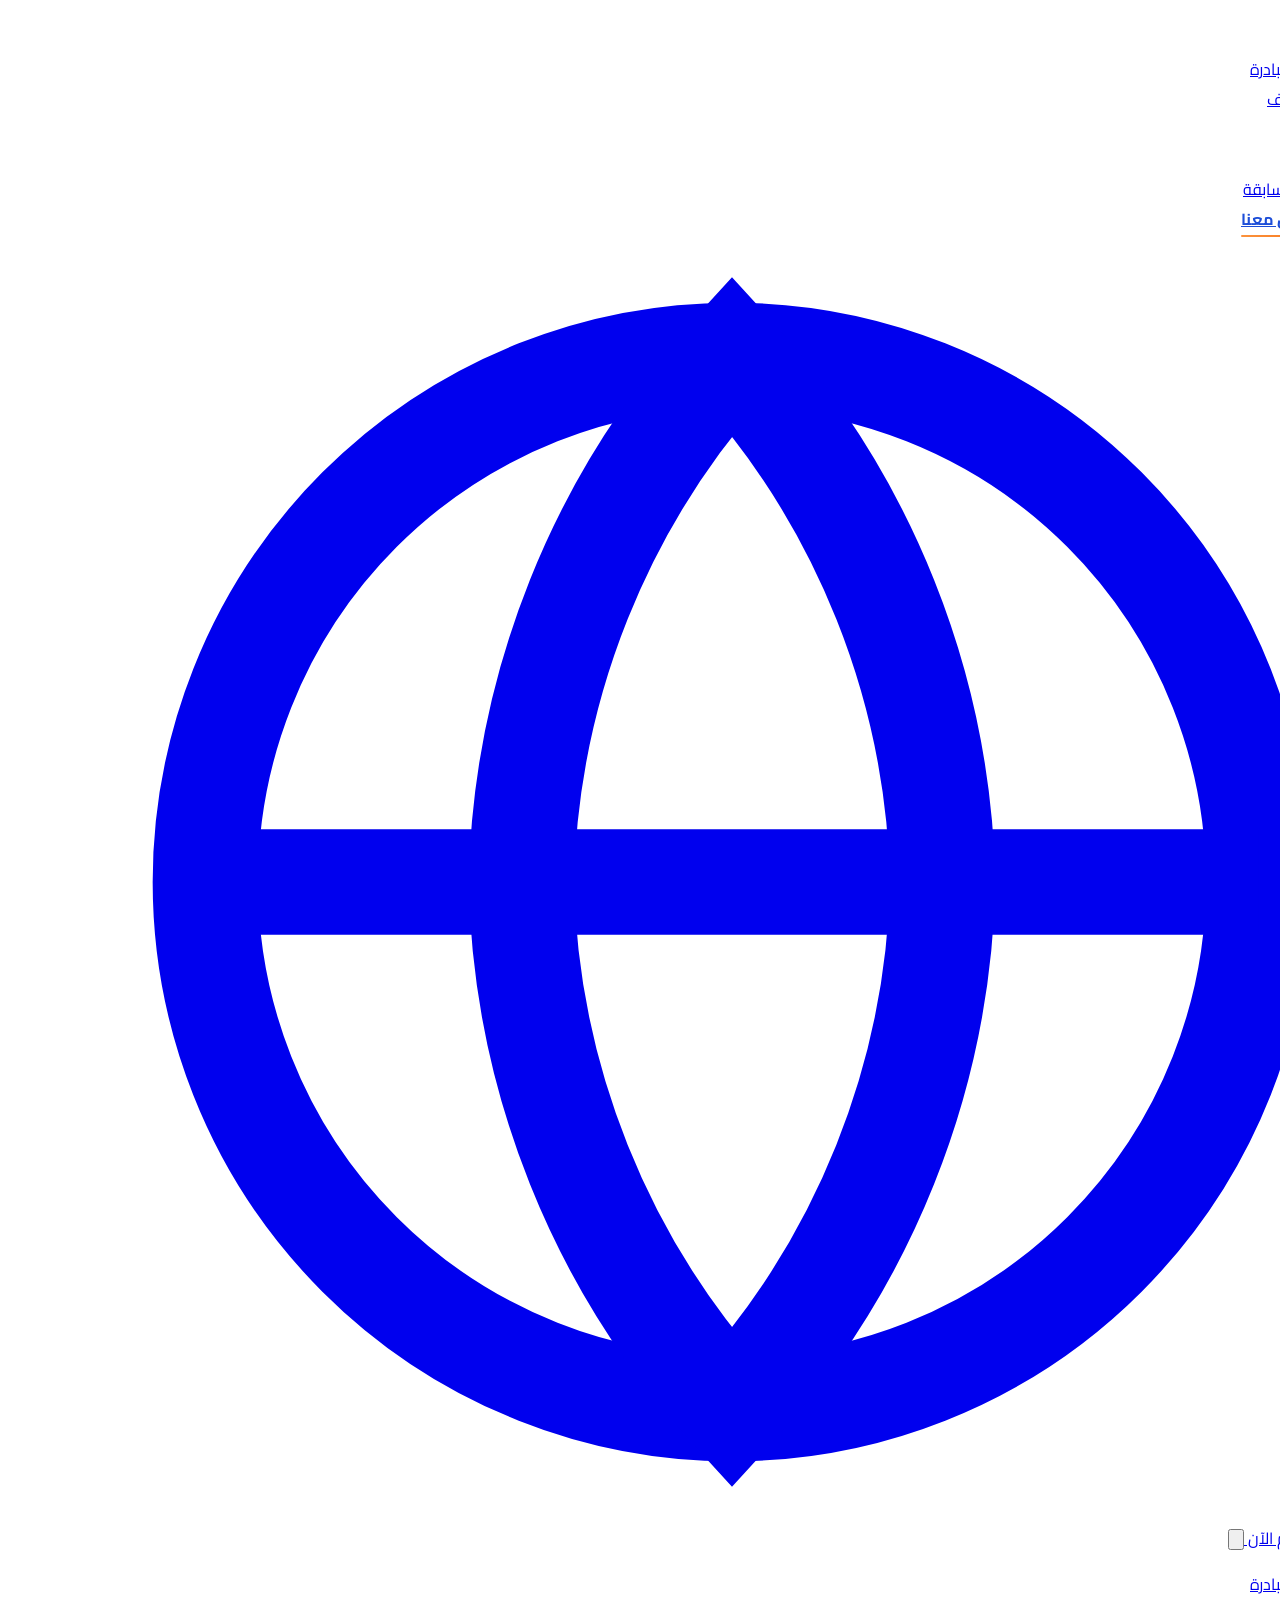
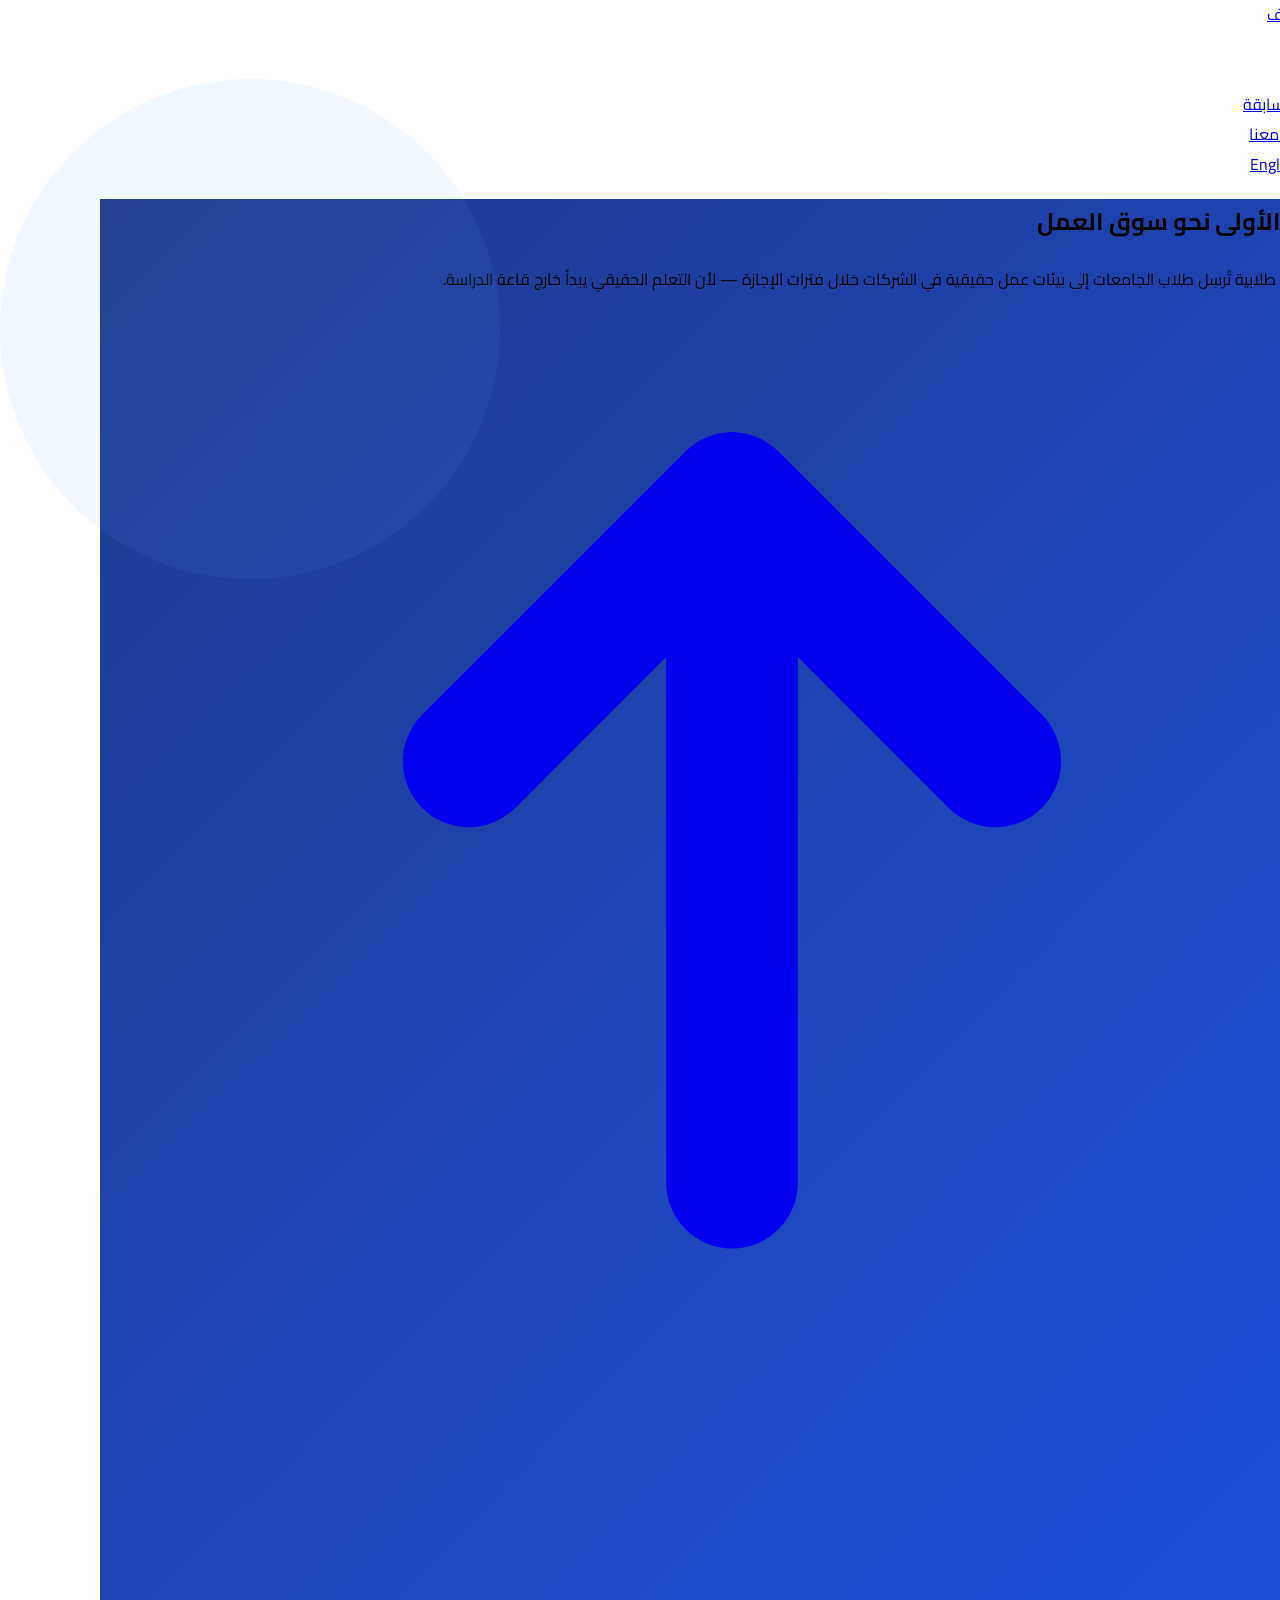
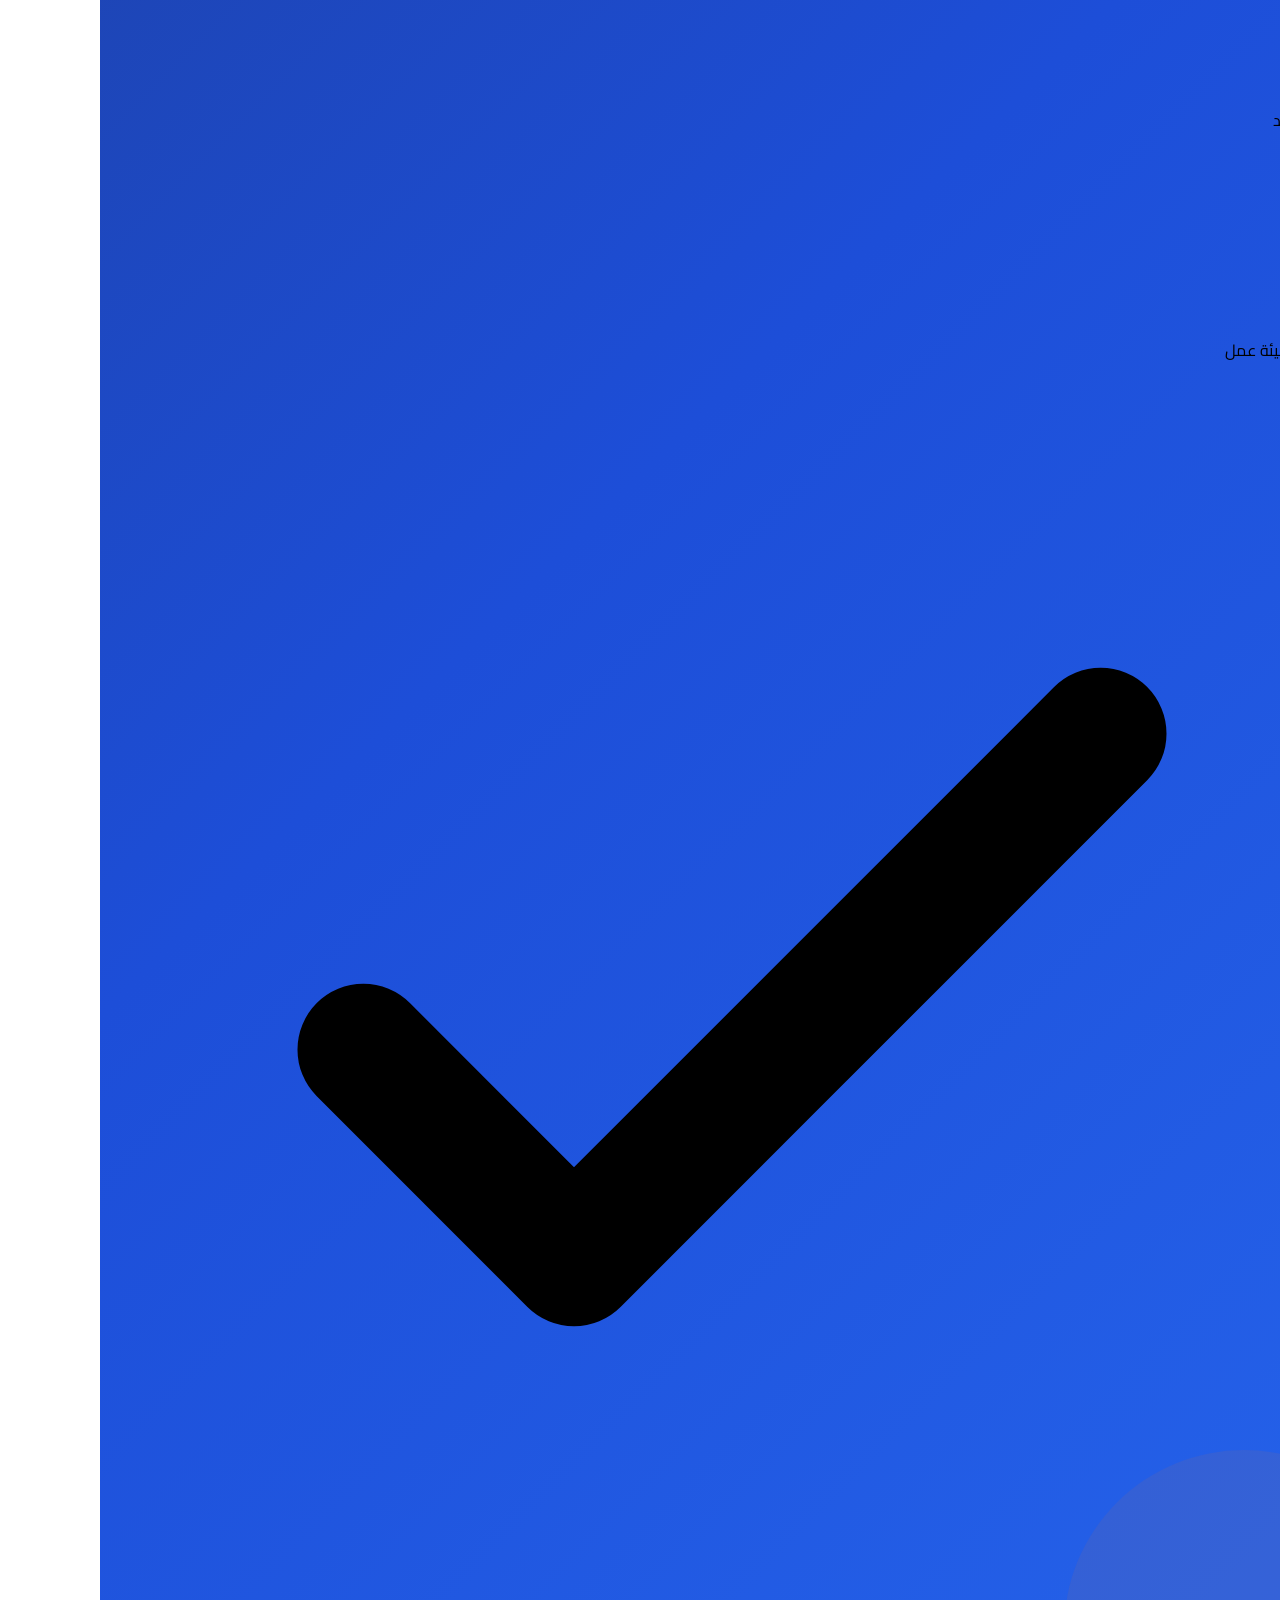
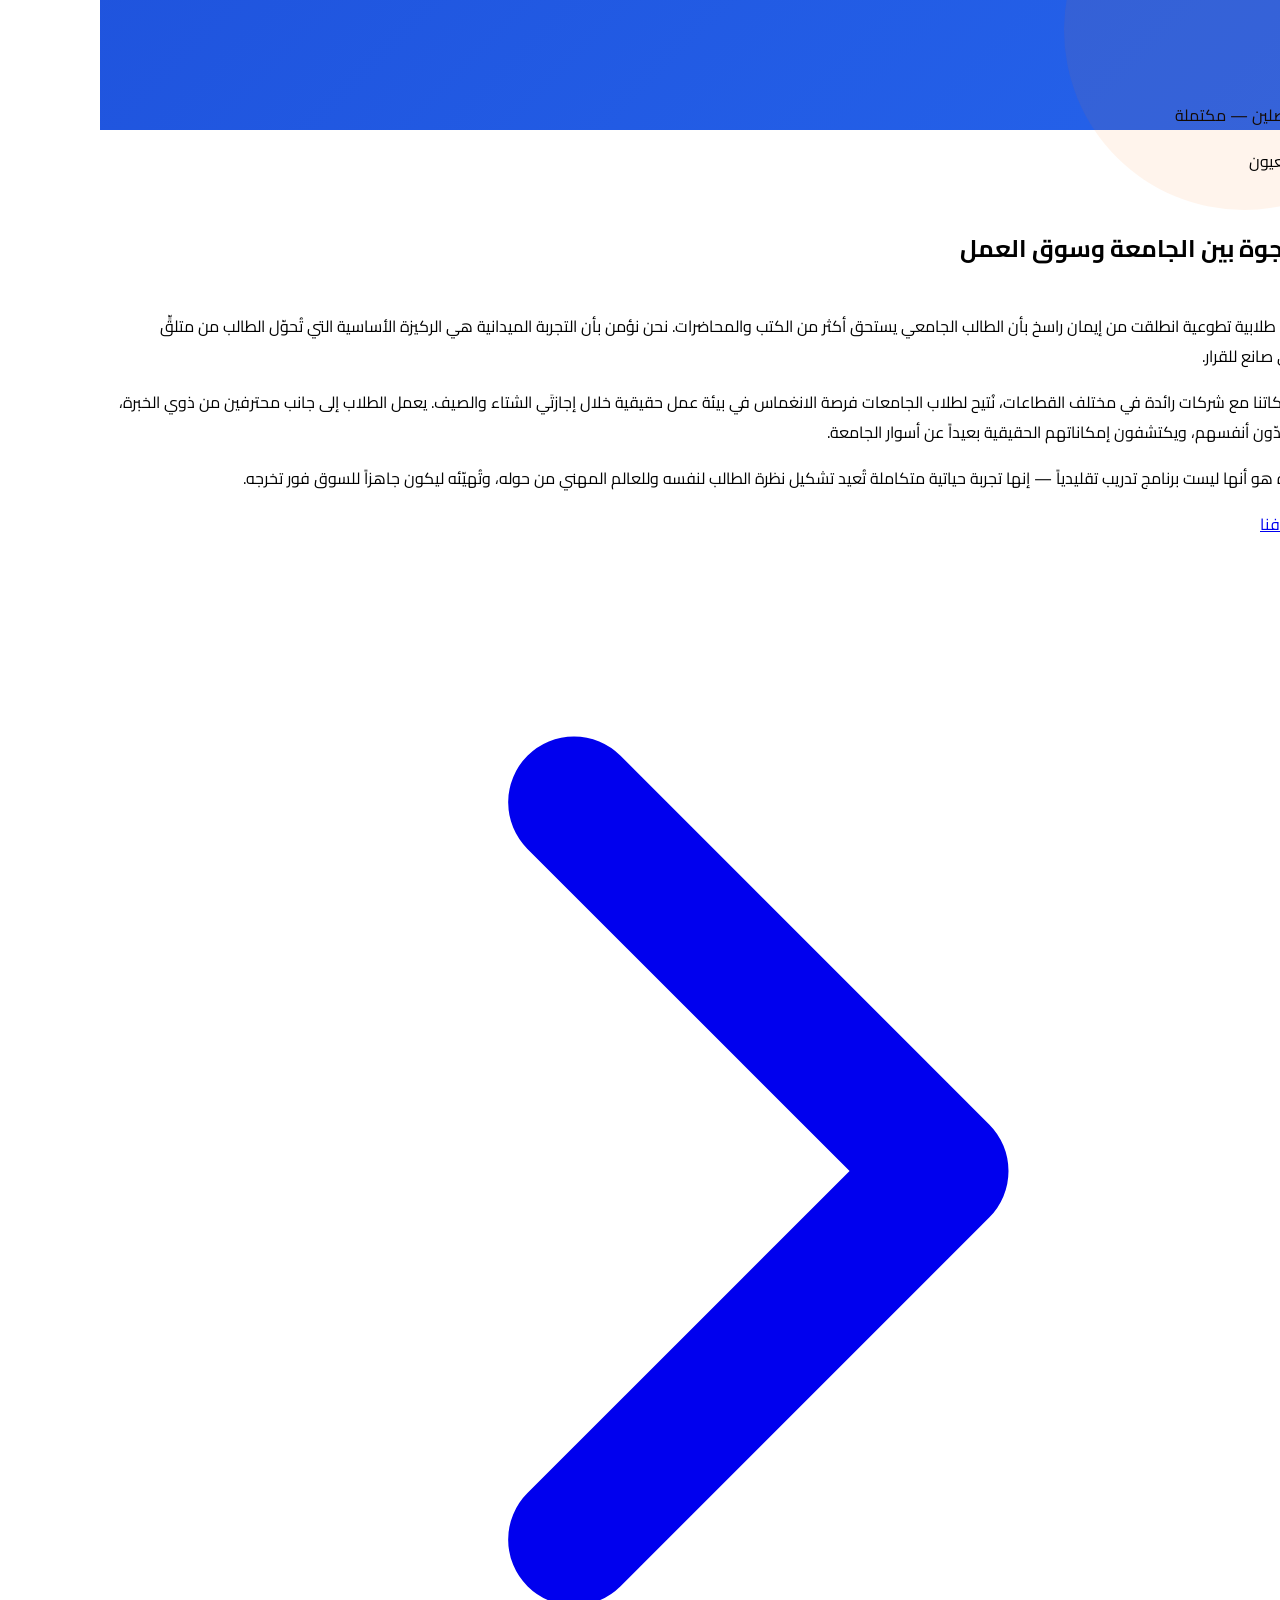
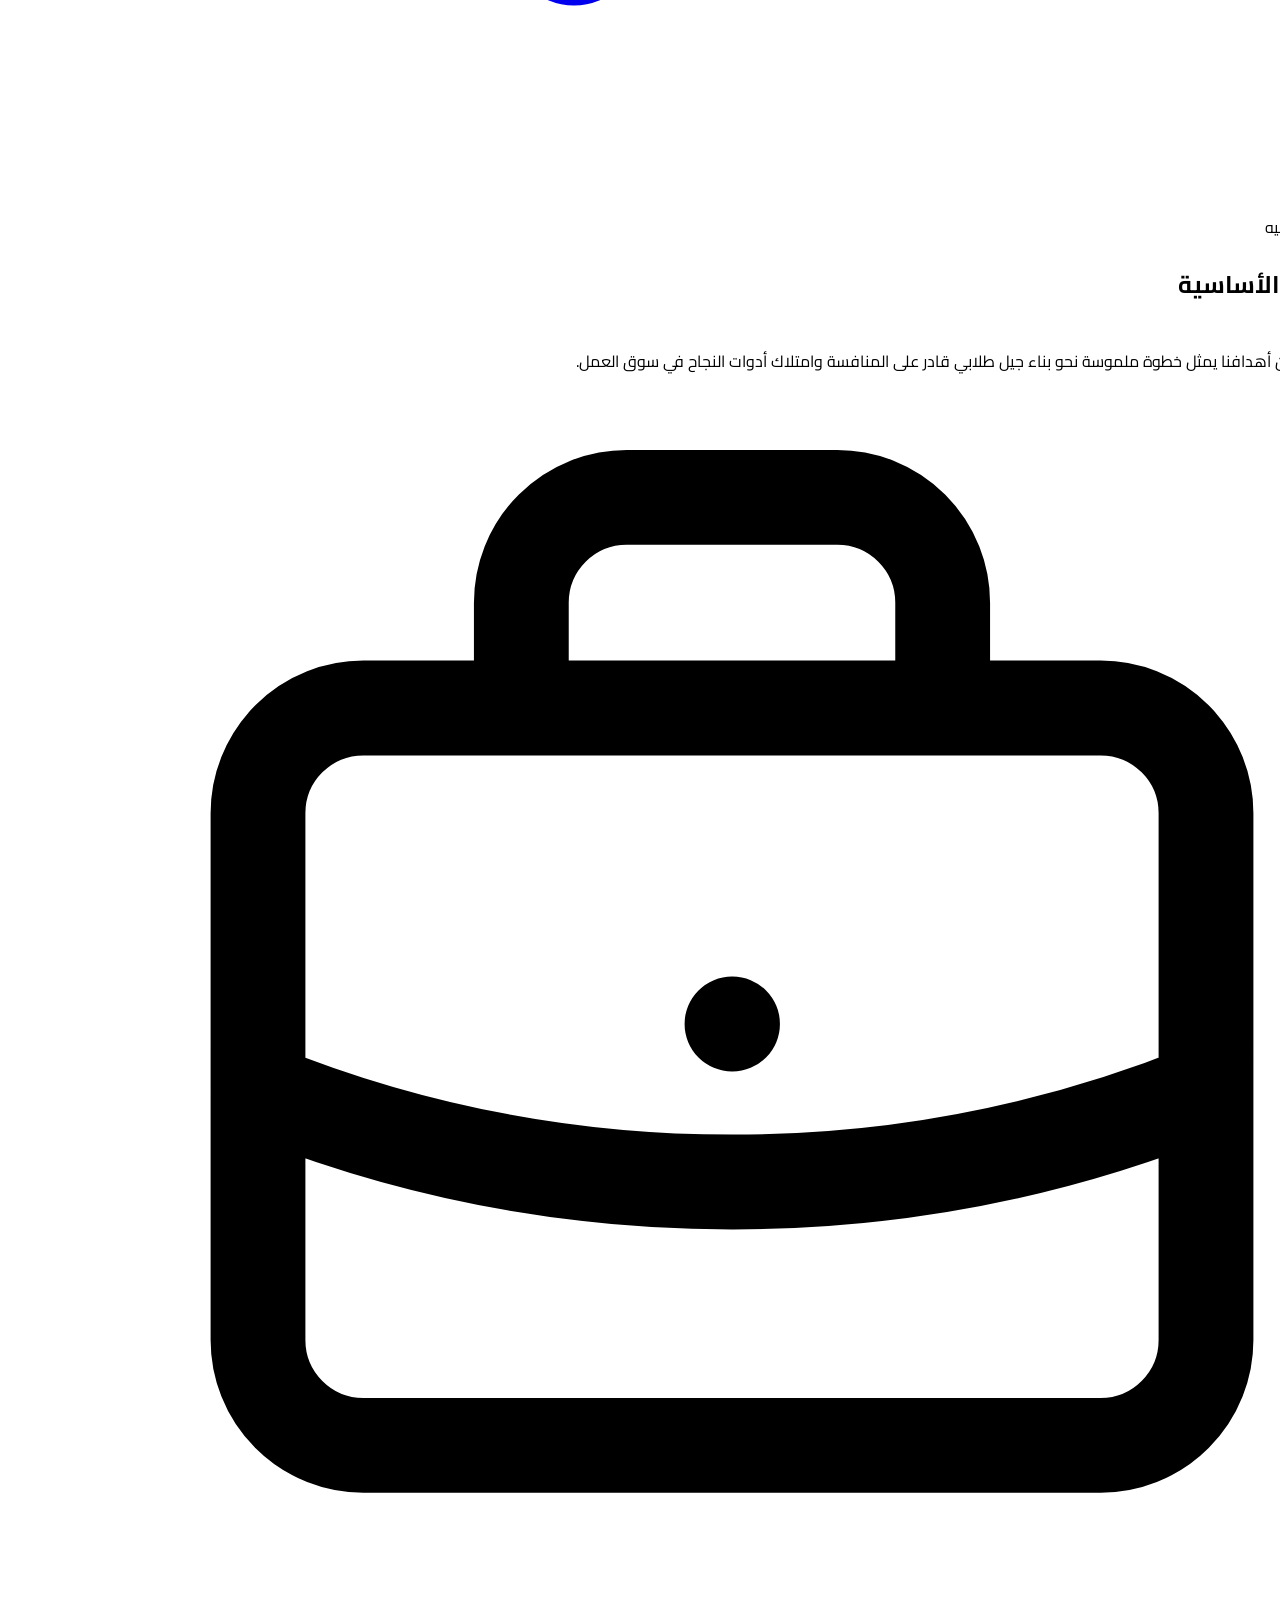
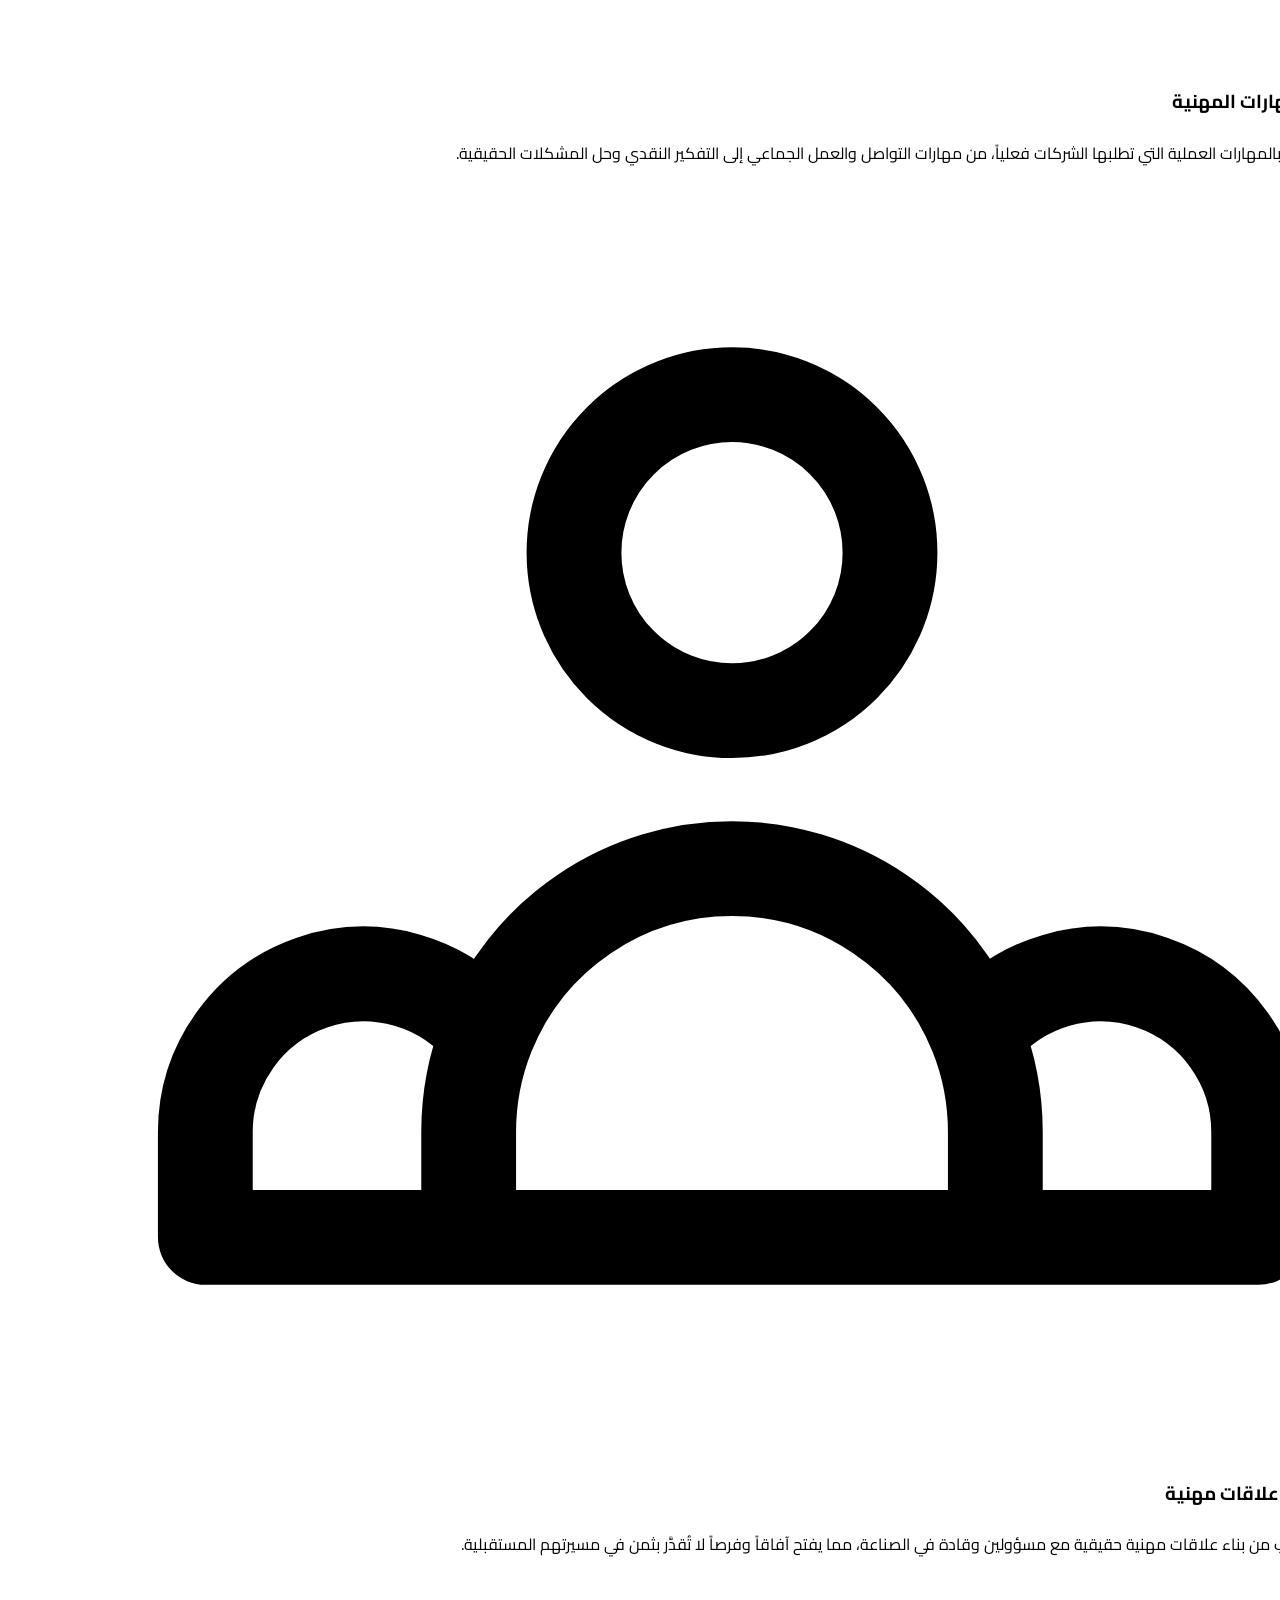
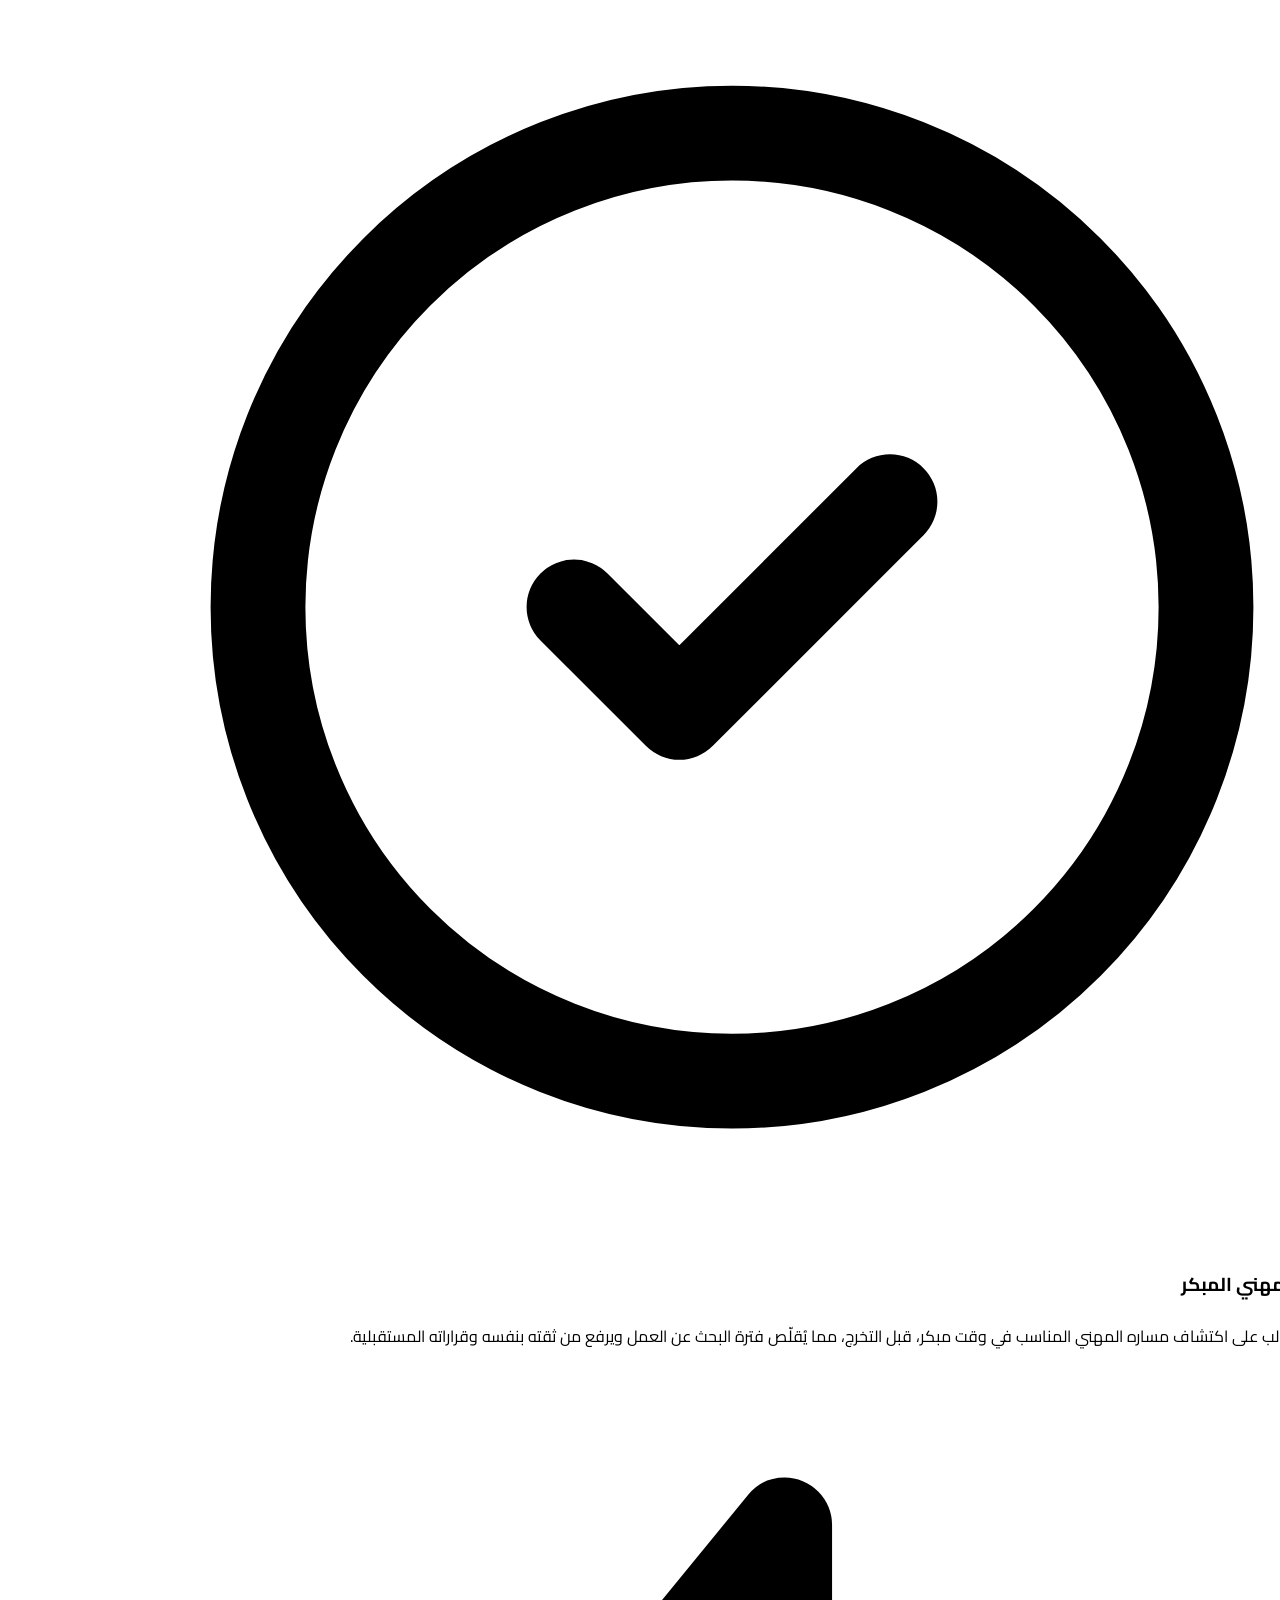
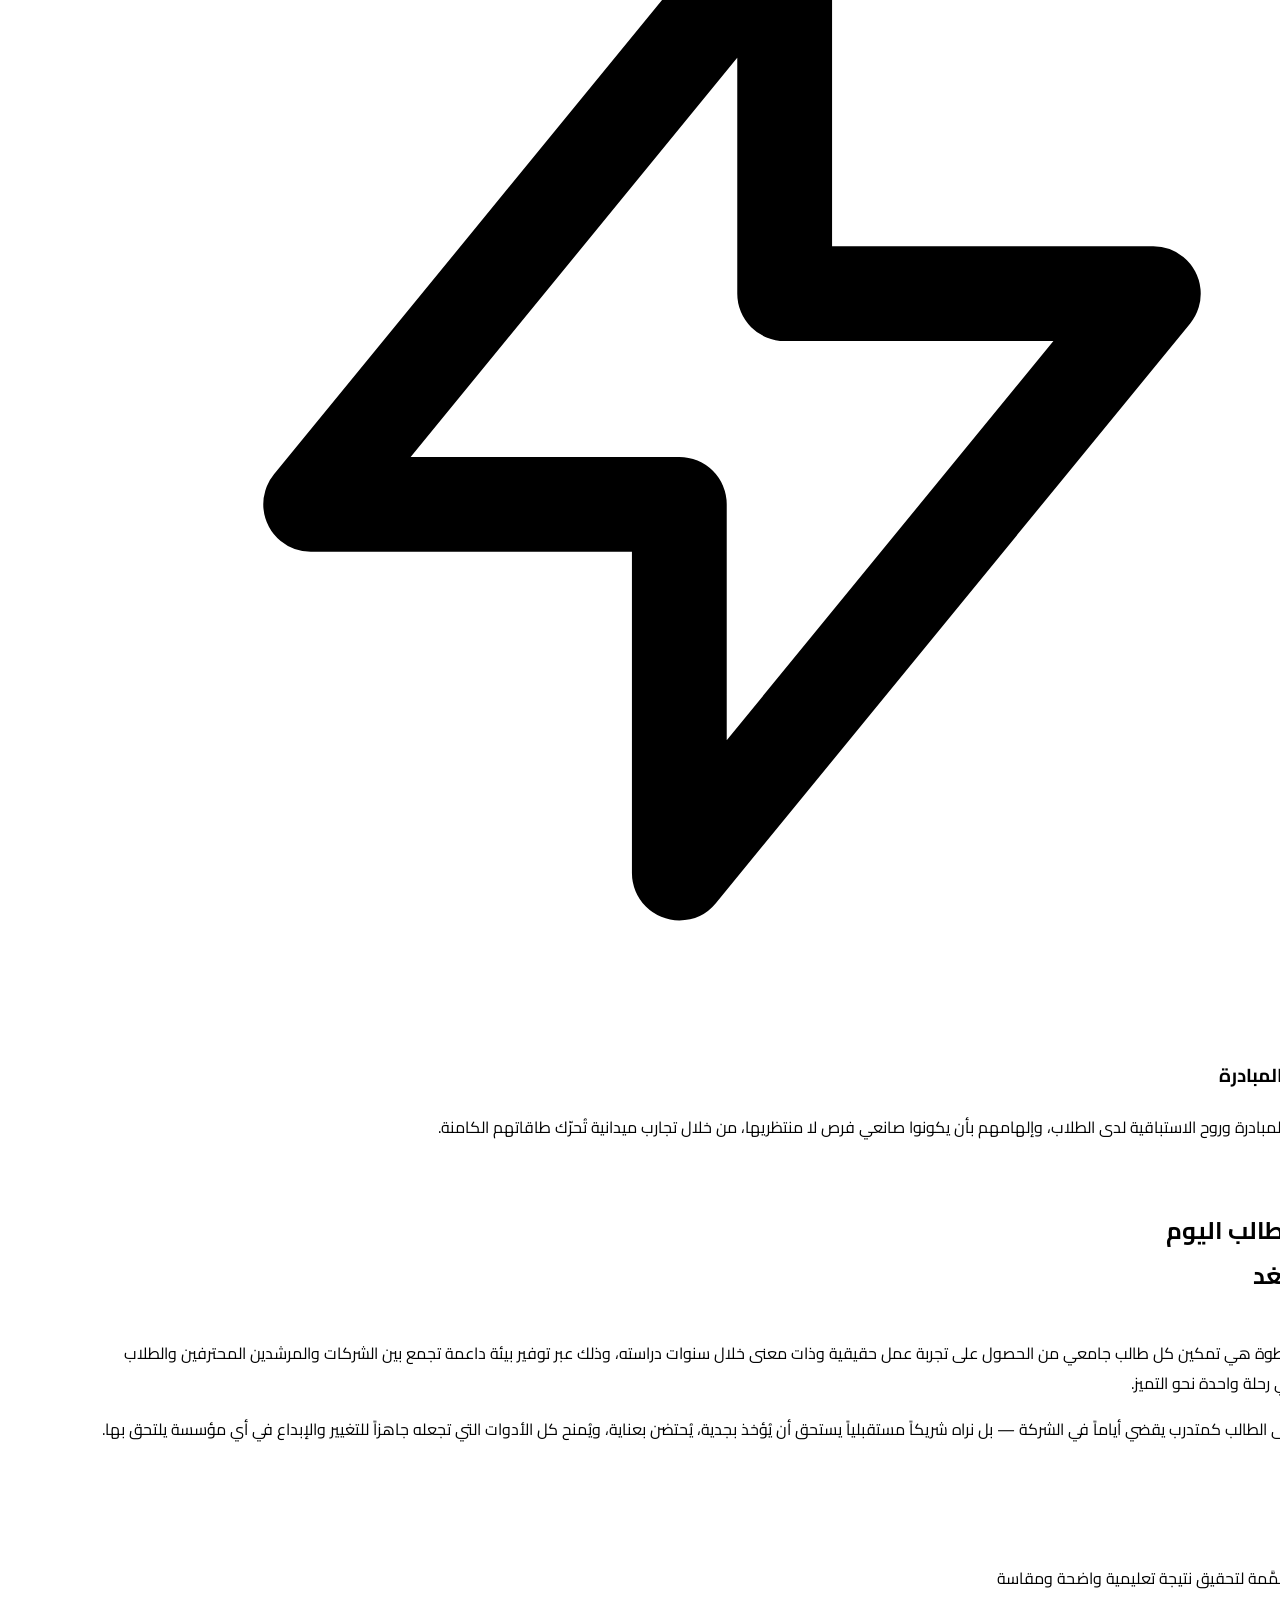
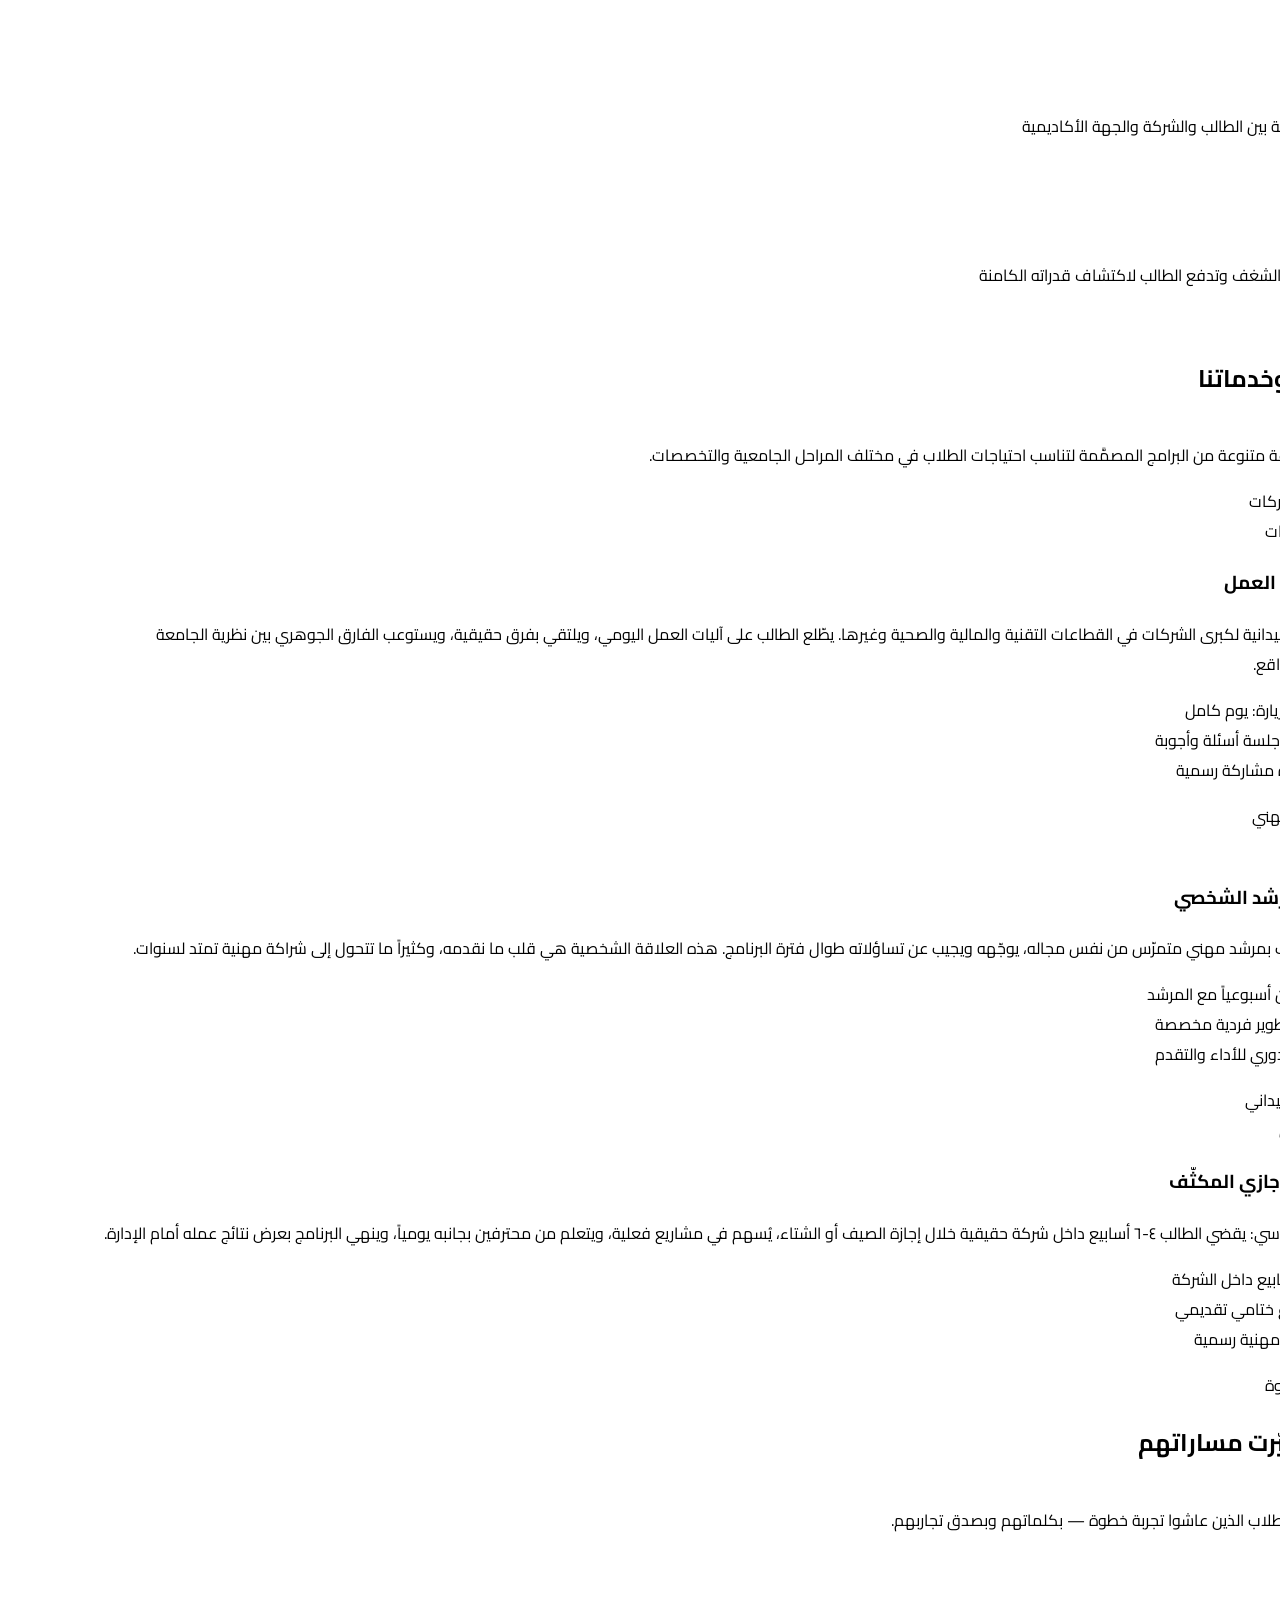
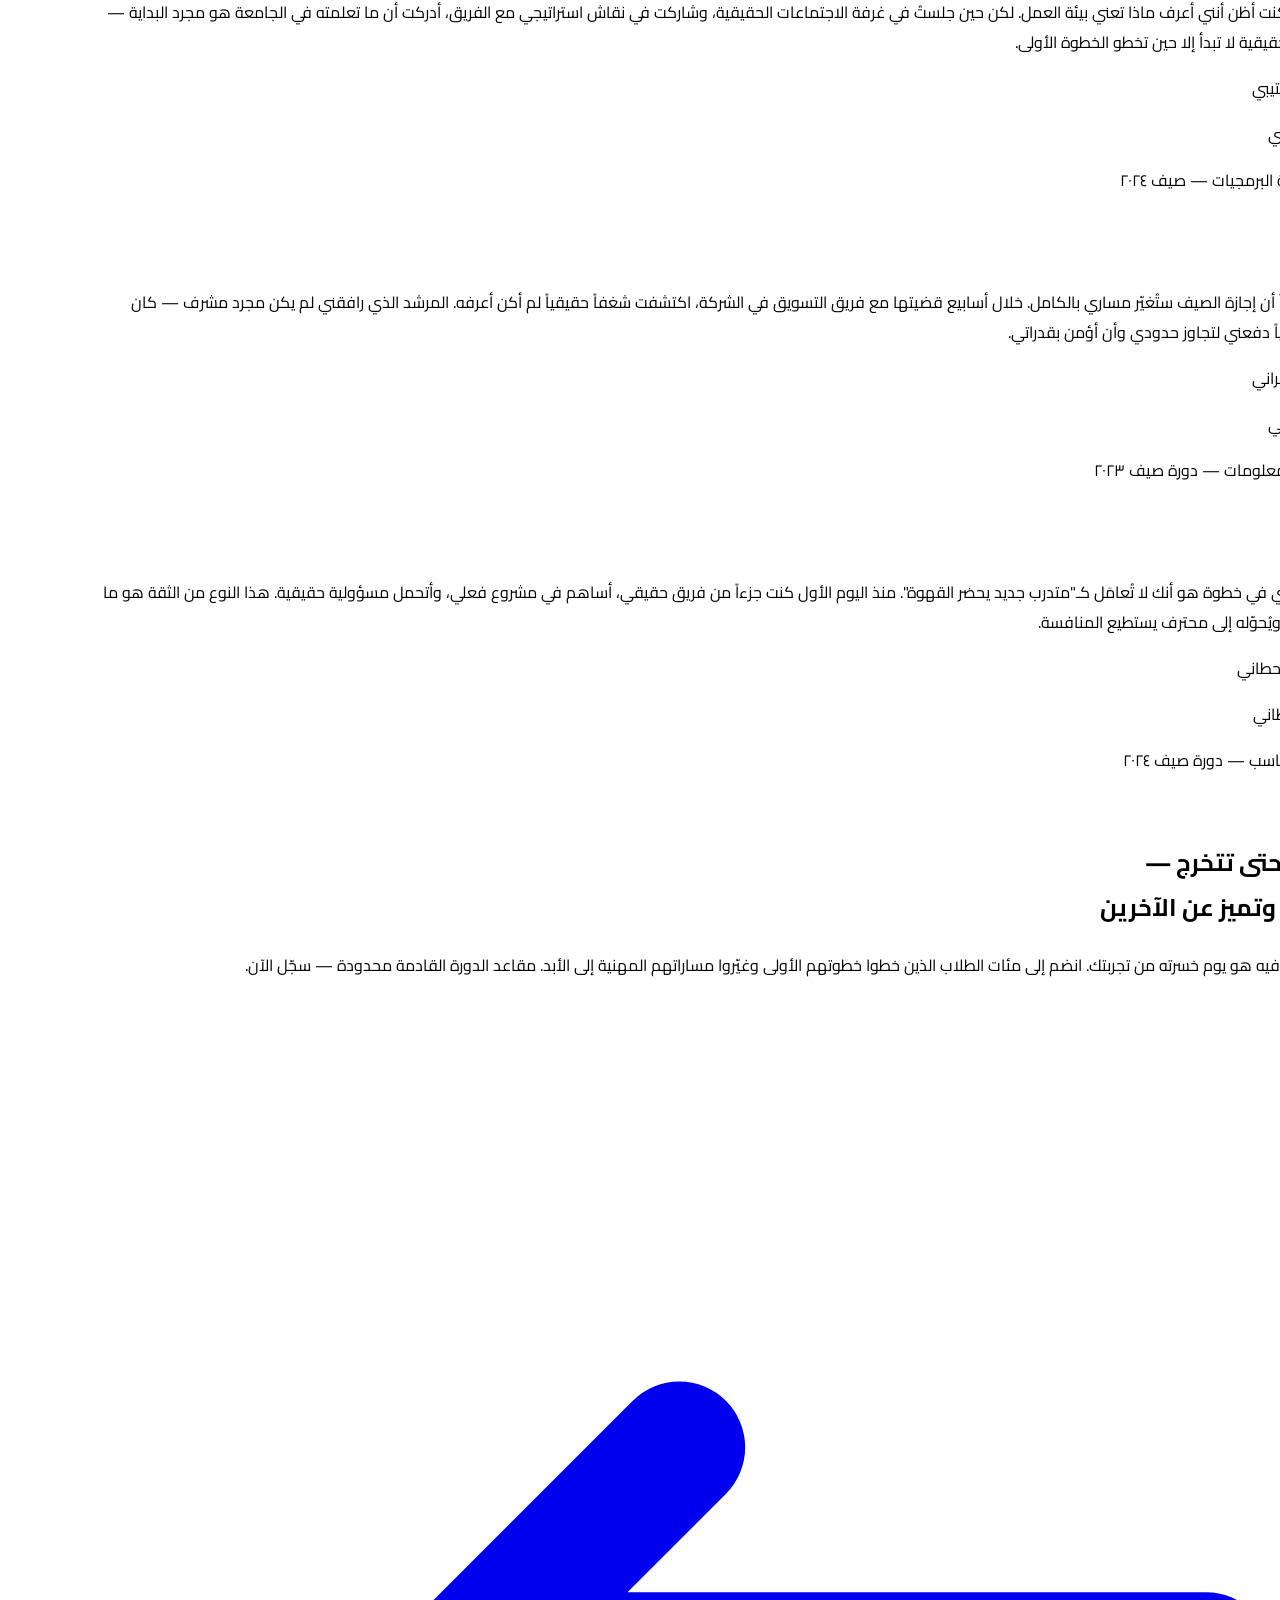
==== commit 50734ab8: "Change text from 'عالم العمل' to 'سوق العمل'" ====
--- a/index.html
+++ b/index.html
@@ -127,7 +127,7 @@
           -->
           <h1 class="text-4xl sm:text-5xl lg:text-6xl font-black leading-tight">
             خطوتك الأولى نحو
-            <span class="text-accent-400"> عالم العمل</span>
+            <span class="text-accent-400"> سوق العمل</span>
           </h1>
           <p class="text-lg sm:text-xl text-blue-100 leading-relaxed max-w-lg">
             خطوة مبادرة طلابية تُرسِل طلاب الجامعات إلى بيئات عمل حقيقية في الشركات خلال فترات الإجازة — لأن التعلم الحقيقي يبدأ خارج قاعة الدراسة.
